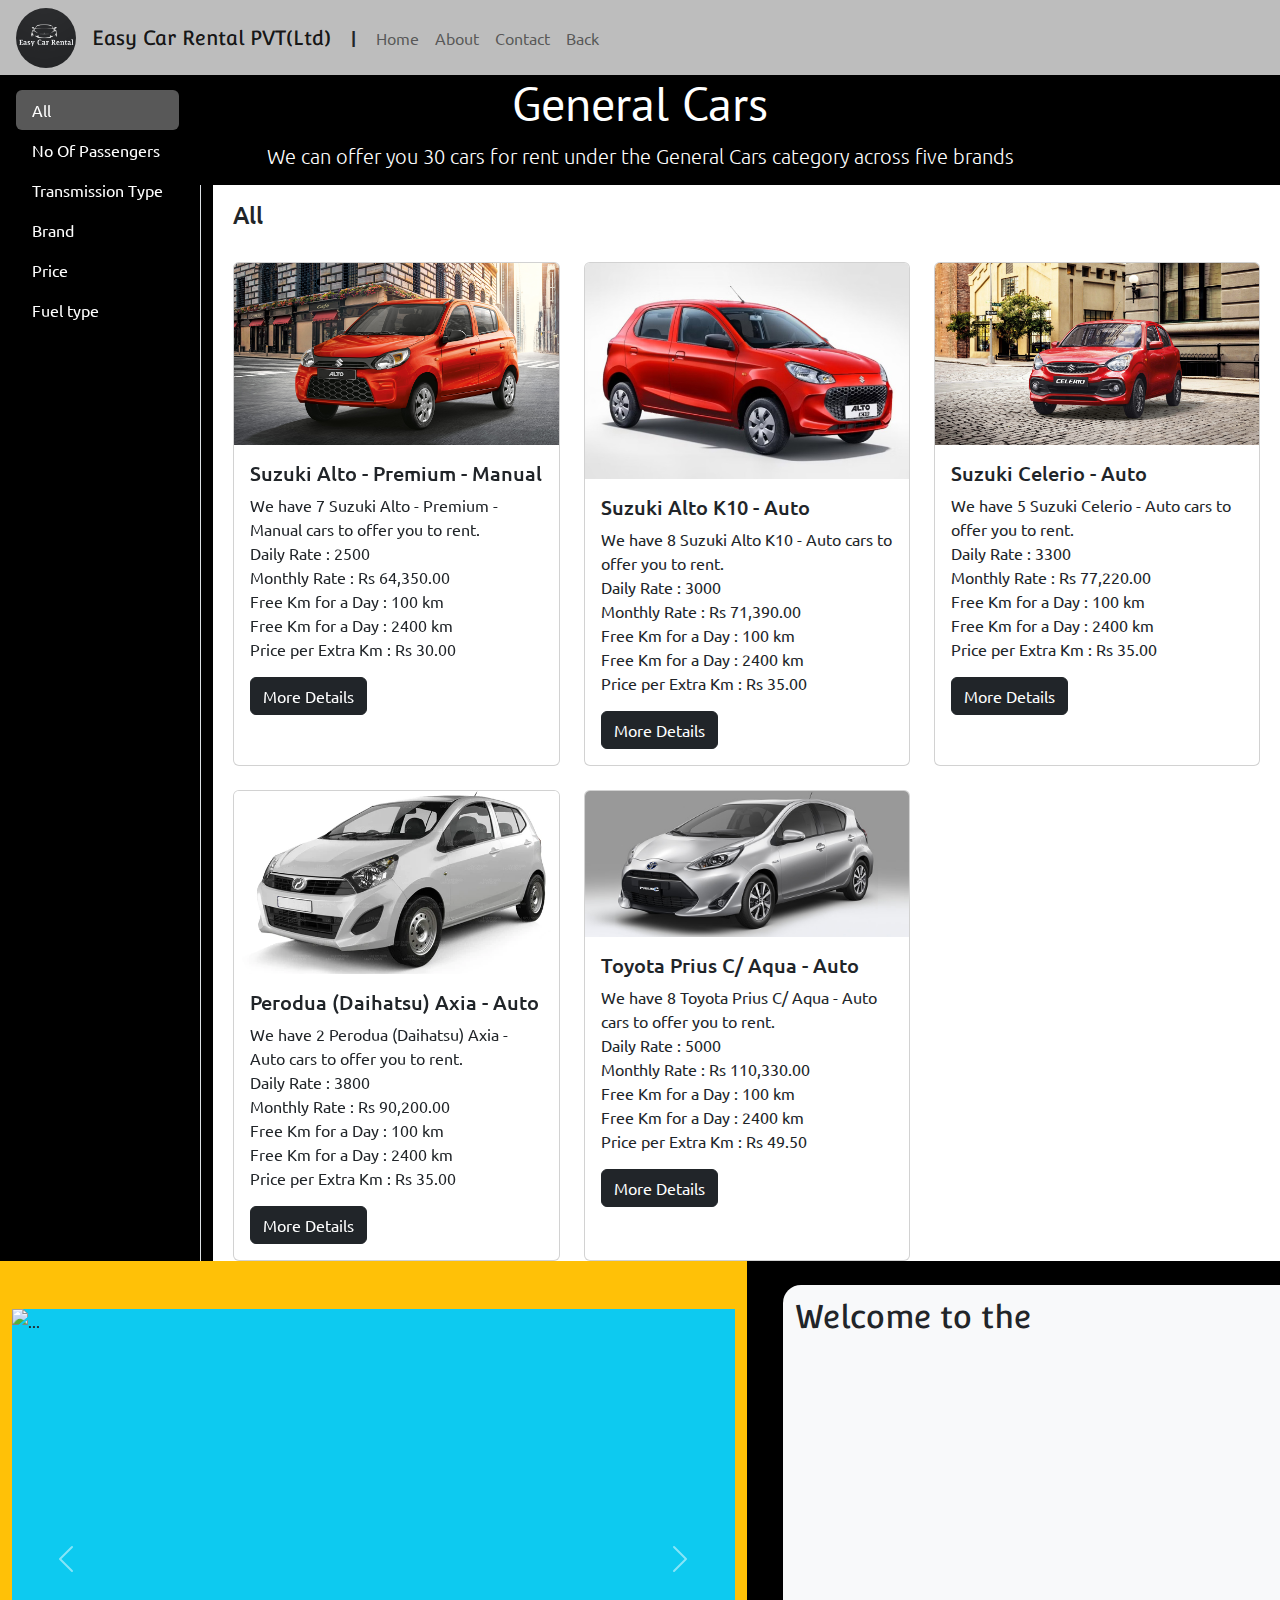
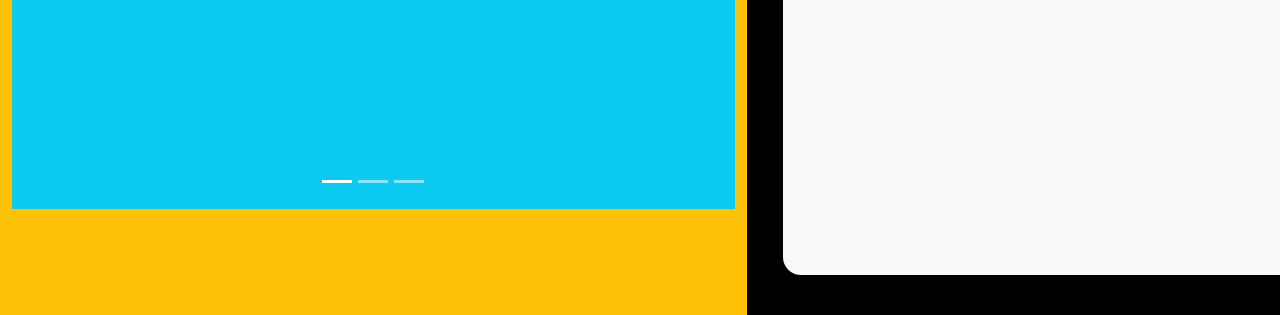
==== Car_Rental_System_With_SpringWebMVC/Spring_Front_End/generalCars.html @ 3f47c557 "add new main to generlCars.html file to set datas ablut cars in SpringFrontEnd" ====
<!DOCTYPE html>
<html lang="en">
<head>
    <meta charset="UTF-8">
    <title>Car Rental System</title>
    <meta content="width=device-width initial-scale=1" name="viewport">
    <link href="assests/css/bootstrap.min.css" rel="stylesheet">
    <link href="assests/style.css" rel="stylesheet">

    <!-----------------------------fonts-------------------------------------->
    <link href="https://fonts.googleapis.com" rel="preconnect">
    <link crossorigin href="https://fonts.gstatic.com" rel="preconnect">
    <link href="https://fonts.googleapis.com/css2?family=Ubuntu&display=swap" rel="stylesheet">

    <link href="https://fonts.googleapis.com" rel="preconnect">
    <link crossorigin href="https://fonts.gstatic.com" rel="preconnect">
    <link href="https://fonts.googleapis.com/css2?family=Convergence&display=swap" rel="stylesheet">

    <link rel="preconnect" href="https://fonts.googleapis.com">
    <link rel="preconnect" href="https://fonts.gstatic.com" crossorigin>
    <link href="https://fonts.googleapis.com/css2?family=PT+Sans&display=swap" rel="stylesheet">
    <!------------------------------------------------------------------->

    <style>
        .nav-pills .nav-link.active, .nav-pills .show>.nav-link {
            color: var(--bs-nav-pills-link-active-color);
            background-color: #585858;
        }
    </style>

</head>
<body>

<header>
    <nav class="navbar navbar-expand-lg navbar-light" style="height: 75px;background-color: #bdbdbd;z-index: 2">
        <!---------------------logo----------------------->
        <nav class="navbar bg-body-tertiary">
            <div class="container-fluid">
                <img src="assests/images/logo.png" alt="Logo" width="60" height="60" class="d-inline-block align-text-top ms-1" style="border-radius: 40px;">
                <label class="navbar-brand ms-3" style="font-family: 'Convergence', sans-serif;">Easy Car Rental PVT(Ltd)</label>
                <label class="fw-bold ms-1">|</label>
            </div>
        </nav>
        <button class="navbar-toggler" type="button" data-bs-toggle="collapse" data-bs-target="#navbarSupportedContent" aria-controls="navbarSupportedContent" aria-expanded="false" aria-label="Toggle navigation">
            <span class="navbar-toggler-icon"></span>
        </button>
        <!---------------------nav bar items----------------------->
        <div class="collapse navbar-collapse" id="navbarSupportedContent">
            <ul class="navbar-nav">
                <li class="nav-item active">
                    <a class="nav-link" aria-current="page" href="#">Home</a>
                </li>
                <li class="nav-item">
                    <a class="nav-link" aria-current="page" href="#">About</a>
                </li>
                <li class="nav-item">
                    <a class="nav-link" aria-current="page" href="#">Contact</a>
                </li>
                <li class="nav-item">
                    <a class="nav-link" aria-current="page" href="userDashboard.html">Back</a>
                </li>
            </ul>
        </div>
    </nav>
</header>

<main id="main"  class="container-fluid">
    <div class="row jumbotron jumbotron-fluid text-center align-items-center bg-black" style="height: 110px; color:white;">
        <div class="col-12">
            <h1 class="display-5" style="font-family: 'PT Sans', sans-serif;">General Cars</h1>
            <p class="lead">We can offer you 30 cars for rent under the General Cars category across five brands</p>
        </div>
    </div>
        <div class="row">
            <div class="col-2 bg-black">
                <nav id="navbar-example3" class="h-100 flex-column align-items-stretch pe-4 border-end">
                    <div class="row  position-fixed ms-1" style="top: 90px">
                        <nav class="nav nav-pills flex-column" id="categories">
                            <a class="nav-link" href="#all"id="navAll">All</a>
                            <a class="nav-link" href="#NoOfPassengers"id="navNoOfPassengers">No Of Passengers</a>
                            <nav class="nav nav-pills flex-column"id="rowNoOfPassengers">
                                <a class="nav-link ms-3 my-1" href="#four">Four Passengers</a>
                            </nav>
                            <a class="nav-link" href="#transmissionType"id="navTransmissionType">Transmission Type</a>
                            <nav class="nav nav-pills flex-column"id="rowTransmissionType">
                                <a class="nav-link ms-3 my-1" href="#manual">Manual</a>
                                <a class="nav-link ms-3 my-1" href="#auto">Auto</a>
                            </nav>
                            <a class="nav-link" href="#brand"id="navBrand">Brand</a>
                            <nav class="nav nav-pills flex-column"id="rowBrand">
                                <a class="nav-link ms-3 my-1" href="#suzuki">Suzuki</a>
                                <a class="nav-link ms-3 my-1" href="#perodua">Perodua</a>
                                <a class="nav-link ms-3 my-1" href="#toyota">Toyota</a>
                            </nav>
                            <a class="nav-link" href="#price"id="navPrice">Price</a>
                            <a class="nav-link" href="#fuel"id="navFuel">Fuel type</a>
                            <nav class="nav nav-pills flex-column"id="rowFuelType">
                                <a class="nav-link ms-3 my-1" href="#petrol">Petrol</a>
                                <a class="nav-link ms-3 my-1" href="#diesel">Diesel</a>
                            </nav>
                        </nav >
                    </div>

                </nav>
            </div>
            <div class="col-10">
                <div data-bs-spy="scroll" data-bs-target="#navbar-example3" data-bs-smooth-scroll="true" class="scrollspy-example-2 me-2 mt-3 ms-2" tabindex="0">
                    <div id="all">
                        <h4>All</h4>
                        <div class="row row-cols-1 row-cols-md-3 g-4 mt-2">
                            <div class="col">
                                <div class="card h-100">
                                    <img src="assests/images/General_Cars/Suzuki_Alto-Premium-Manual/front.jpg" class="card-img-top" alt="Suzuki Alto - Premium - Manual">
                                    <div class="card-body">
                                      <h5 class="card-title">Suzuki Alto - Premium - Manual</h5>
                                        <p class="card-text">We have 7 Suzuki Alto - Premium - Manual cars to offer you to rent.<br> Daily
                                            Rate : 2500 <br> Monthly
                                            Rate : Rs 64,350.00 <br> Free Km for
                                            a Day : 100 km <br> Free Km for
                                            a Day : 2400 km <br> Price per
                                            Extra Km : Rs 30.00</p>
                                        <a href="SuzukiAlto-Premium-Manual.html" class="btn btn-dark">More Details</a>
                                    </div>
                                </div>
                            </div>
                            <div class="col">
                                <div class="card h-100">
                                    <img src="assests/images/General_Cars/Suzuki_Alto_K10-Auto/front.jpg" class="card-img-top" alt="Suzuki Alto - Premium - Manual">
                                    <div class="card-body">
                                        <h5 class="card-title">Suzuki Alto K10 - Auto</h5>
                                        <p class="card-text">We have 8 Suzuki Alto K10 - Auto cars to offer you to rent.<br> Daily
                                            Rate : 3000 <br> Monthly
                                            Rate : Rs 71,390.00 <br> Free Km for
                                            a Day : 100 km <br> Free Km for
                                            a Day : 2400 km <br> Price per
                                            Extra Km : Rs 35.00</p>
                                        <a href="SuzukiAltoK10-Auto.html" class="btn btn-dark">More Details</a>
                                    </div>
                                </div>
                            </div>
                            <div class="col">
                                <div class="card h-100">
                                    <img src="assests/images/General_Cars/Suzuki_Celerio-Auto/front.jpg" class="card-img-top" alt="Suzuki Alto - Premium - Manual">
                                    <div class="card-body">
                                        <h5 class="card-title">Suzuki Celerio - Auto</h5>
                                        <p class="card-text">We have 5 Suzuki Celerio - Auto cars to offer you to rent.<br> Daily
                                            Rate : 3300 <br> Monthly
                                            Rate : Rs 77,220.00 <br> Free Km for
                                            a Day : 100 km <br> Free Km for
                                            a Day : 2400 km <br> Price per
                                            Extra Km : Rs 35.00</p>
                                        <a href="SuzukiCelerio-Auto.html" class="btn btn-dark">More Details</a>
                                    </div>
                                </div>
                            </div>
                            <div class="col">
                                <div class="card h-100">
                                    <img src="assests/images/General_Cars/Perodua_(Daihatsu)_Axia-Auto/front.jpg" class="card-img-top" alt="Suzuki Alto - Premium - Manual">
                                    <div class="card-body">
                                        <h5 class="card-title">Perodua (Daihatsu) Axia - Auto</h5>
                                        <p class="card-text">We have 2 Perodua (Daihatsu) Axia - Auto cars to offer you to rent.<br> Daily
                                            Rate : 3800 <br> Monthly
                                            Rate : Rs 90,200.00 <br> Free Km for
                                            a Day : 100 km <br> Free Km for
                                            a Day : 2400 km <br> Price per
                                            Extra Km : Rs 35.00</p>
                                        <a href="Perodua(Daihatsu)Axia-Auto.html" class="btn btn-dark">More Details</a>
                                    </div>
                                </div>
                            </div>
                            <div class="col">
                                <div class="card h-100">
                                    <img src="assests/images/General_Cars/Toyota_PriusC-Aqua-Auto/front.jpg" class="card-img-top" alt="Suzuki Alto - Premium - Manual">
                                    <div class="card-body">
                                        <h5 class="card-title">Toyota Prius C/ Aqua - Auto</h5>
                                        <p class="card-text">We have 8 Toyota Prius C/ Aqua - Auto cars to offer you to rent.<br> Daily
                                            Rate : 5000 <br> Monthly
                                            Rate : Rs 110,330.00 <br> Free Km for
                                            a Day : 100 km <br> Free Km for
                                            a Day : 2400 km <br> Price per
                                            Extra Km : Rs 49.50</p>
                                        <a href="ToyotaPriusC-Aqua-Auto.html" class="btn btn-dark">More Details</a>
                                    </div>
                                </div>
                            </div>
                        </div>
                    </div>
                    <div id="NoOfPassengers" class="mt-4">
                        <h4>No Of Passengers</h4>
                    </div>
                    <div id="four" class="mt-3">
                        <h5>Four Passengers</h5>
                        <div class="row row-cols-1 row-cols-md-3 g-4 mt-2">
                            <div class="col">
                                <div class="card h-100">
                                    <img src="assests/images/General_Cars/Suzuki_Alto-Premium-Manual/front.jpg" class="card-img-top" alt="Suzuki Alto - Premium - Manual">
                                    <div class="card-body">
                                        <h5 class="card-title">Suzuki Alto - Premium - Manual</h5>
                                        <p class="card-text">We have 7 Suzuki Alto - Premium - Manual cars to offer you to rent.<br>Four passengers can travel in this car<br> Daily
                                            Rate : 2500 <br> Monthly
                                            Rate : Rs 64,350.00 </p>
                                        <a href="#" class="btn btn-dark" id="">More Details</a>
                                    </div>
                                </div>
                            </div>
                            <div class="col">
                                <div class="card h-100">
                                    <img src="assests/images/General_Cars/Suzuki_Alto_K10-Auto/front.jpg" class="card-img-top" alt="Suzuki Alto - Premium - Manual">
                                    <div class="card-body">
                                        <h5 class="card-title">Suzuki Alto K10 - Auto</h5>
                                        <p class="card-text">We have 8 Suzuki Alto K10 - Auto cars to offer you to rent.<br>Four passengers can travel in this car<br> Daily
                                            Rate : 3000 <br> Monthly
                                            Rate : Rs 71,390.00 </p>
                                        <a href="SuzukiAltoK10-Auto.html" class="btn btn-dark">More Details</a>
                                    </div>
                                </div>
                            </div>
                            <div class="col">
                                <div class="card h-100">
                                    <img src="assests/images/General_Cars/Suzuki_Celerio-Auto/front.jpg" class="card-img-top" alt="Suzuki Alto - Premium - Manual">
                                    <div class="card-body">
                                        <h5 class="card-title">Suzuki Celerio - Auto</h5>
                                        <p class="card-text">We have 5 Suzuki Celerio - Auto cars to offer you to rent.<br>Four passengers can travel in this car<br> Daily
                                            Rate : 3300 <br> Monthly
                                            Rate : Rs 77,220.00 </p>
                                        <a href="SuzukiCelerio-Auto.html" class="btn btn-dark">More Details</a>
                                    </div>
                                </div>
                            </div>
                            <div class="col">
                                <div class="card h-100">
                                    <img src="assests/images/General_Cars/Perodua_(Daihatsu)_Axia-Auto/front.jpg" class="card-img-top" alt="Suzuki Alto - Premium - Manual">
                                    <div class="card-body">
                                        <h5 class="card-title">Perodua (Daihatsu) Axia - Auto</h5>
                                        <p class="card-text">We have 2 Perodua (Daihatsu) Axia - Auto cars to offer you to rent.<br>Four passengers can travel in this car<br> Daily
                                            Rate : 3800 <br> Monthly
                                            Rate : Rs 90,200.00 </p>
                                        <a href="Perodua(Daihatsu)Axia-Auto.html" class="btn btn-dark">More Details</a>
                                    </div>
                                </div>
                            </div>
                            <div class="col">
                                <div class="card h-100">
                                    <img src="assests/images/General_Cars/Toyota_PriusC-Aqua-Auto/front.jpg" class="card-img-top" alt="Suzuki Alto - Premium - Manual">
                                    <div class="card-body">
                                        <h5 class="card-title">Toyota Prius C/ Aqua - Auto</h5>
                                        <p class="card-text">We have 8 Toyota Prius C/ Aqua - Auto cars to offer you to rent.<br>Four passengers can travel in this car<br> Daily
                                            Rate : 5000 <br> Monthly
                                            Rate : Rs 110,330.00 </p>
                                        <a href="ToyotaPriusC-Aqua-Auto.html" class="btn btn-dark">More Details</a>
                                    </div>
                                </div>
                            </div>
                        </div>
                    </div>
                    <div id="transmissionType" class="mt-4">
                        <h4>Transmission Type</h4>
                    </div>
                    <div id="manual" class="mt-3">
                        <h5>Manual</h5>
                        <div class="row row-cols-1 row-cols-md-3 g-4 mt-2">
                            <div class="col">
                                <div class="card h-100">
                                    <img src="assests/images/General_Cars/Suzuki_Alto-Premium-Manual/front.jpg" class="card-img-top" alt="Suzuki Alto - Premium - Manual">
                                    <div class="card-body">
                                        <h5 class="card-title">Suzuki Alto - Premium - Manual</h5>
                                        <p class="card-text">We have 7 Suzuki Alto - Premium - Manual cars to offer you to rent.<br>Transmission Type : Manual <br> Daily
                                            Rate : 2500 <br> Monthly
                                            Rate : Rs 64,350.00 </p>
                                        <a href="SuzukiAlto-Premium-Manual.html" class="btn btn-dark">More Details</a>
                                    </div>
                                </div>
                            </div>
                        </div>
                    </div>
                    <div id="auto" class="mt-3">
                        <h5>Auto</h5>
                        <div class="row row-cols-1 row-cols-md-3 g-4 mt-2">
                            <div class="col">
                                <div class="card h-100">
                                    <img src="assests/images/General_Cars/Suzuki_Alto_K10-Auto/front.jpg" class="card-img-top" alt="Suzuki Alto - Premium - Manual">
                                    <div class="card-body">
                                        <h5 class="card-title">Suzuki Alto K10 - Auto</h5>
                                        <p class="card-text">We have 8 Suzuki Alto K10 - Auto cars to offer you to rent.<br>Transmission Type : Auto <br> Daily
                                            Rate : 3000 <br> Monthly
                                            Rate : Rs 71,390.00 </p>
                                        <a href="SuzukiAltoK10-Auto.html" class="btn btn-dark">More Details</a>
                                    </div>
                                </div>
                            </div>
                            <div class="col">
                                <div class="card h-100">
                                    <img src="assests/images/General_Cars/Suzuki_Celerio-Auto/front.jpg" class="card-img-top" alt="Suzuki Alto - Premium - Manual">
                                    <div class="card-body">
                                        <h5 class="card-title">Suzuki Celerio - Auto</h5>
                                        <p class="card-text">We have 5 Suzuki Celerio - Auto cars to offer you to rent.<br>Transmission Type : Auto <br> Daily
                                            Rate : 3300 <br> Monthly
                                            Rate : Rs 77,220.00 </p>
                                        <a href="SuzukiCelerio-Auto.html" class="btn btn-dark">More Details</a>
                                    </div>
                                </div>
                            </div>
                            <div class="col">
                                <div class="card h-100">
                                    <img src="assests/images/General_Cars/Perodua_(Daihatsu)_Axia-Auto/front.jpg" class="card-img-top" alt="Suzuki Alto - Premium - Manual">
                                    <div class="card-body">
                                        <h5 class="card-title">Perodua (Daihatsu) Axia - Auto</h5>
                                        <p class="card-text">We have 2 Perodua (Daihatsu) Axia - Auto cars to offer you to rent.<br>Transmission Type : Auto <br> Daily
                                            Rate : 3800 <br> Monthly
                                            Rate : Rs 90,200.00 </p>
                                        <a href="Perodua(Daihatsu)Axia-Auto.html" class="btn btn-dark">More Details</a>
                                    </div>
                                </div>
                            </div>
                            <div class="col">
                                <div class="card h-100">
                                    <img src="assests/images/General_Cars/Toyota_PriusC-Aqua-Auto/front.jpg" class="card-img-top" alt="Suzuki Alto - Premium - Manual">
                                    <div class="card-body">
                                        <h5 class="card-title">Toyota Prius C/ Aqua - Auto</h5>
                                        <p class="card-text">We have 8 Toyota Prius C/ Aqua - Auto cars to offer you to rent.<br>Transmission Type : Auto <br> Daily
                                            Rate : 5000 <br> Monthly
                                            Rate : Rs 110,330.00 </p>
                                        <a href="ToyotaPriusC-Aqua-Auto.html" class="btn btn-dark">More Details</a>
                                    </div>
                                </div>
                            </div>
                        </div>
                    </div>
                    <div id="brand" class="mt-4">
                        <h4>Brand</h4>
                    </div>
                    <div id="suzuki" class="mt-3">
                        <h5>Suzuki</h5>
                        <div class="row row-cols-1 row-cols-md-3 g-4 mt-2">
                            <div class="col">
                                <div class="card h-100">
                                    <img src="assests/images/General_Cars/Suzuki_Alto-Premium-Manual/front.jpg" class="card-img-top" alt="Suzuki Alto - Premium - Manual">
                                    <div class="card-body">
                                        <h5 class="card-title">Suzuki Alto - Premium - Manual</h5>
                                        <p class="card-text">We have 7 Suzuki Alto - Premium - Manual cars to offer you to rent.<br> Daily
                                            Rate : 2500 <br> Monthly
                                            Rate : Rs 64,350.00 </p>
                                        <a href="SuzukiAlto-Premium-Manual.html" class="btn btn-dark">More Details</a>
                                    </div>
                                </div>
                            </div>
                            <div class="col">
                                <div class="card h-100">
                                    <img src="assests/images/General_Cars/Suzuki_Alto_K10-Auto/front.jpg" class="card-img-top" alt="Suzuki Alto - Premium - Manual">
                                    <div class="card-body">
                                        <h5 class="card-title">Suzuki Alto K10 - Auto</h5>
                                        <p class="card-text">We have 8 Suzuki Alto K10 - Auto cars to offer you to rent.<br> Daily
                                            Rate : 3000 <br> Monthly
                                            Rate : Rs 71,390.00 </p>
                                        <a href="SuzukiAltoK10-Auto.html" class="btn btn-dark">More Details</a>
                                    </div>
                                </div>
                            </div>
                            <div class="col">
                                <div class="card h-100">
                                    <img src="assests/images/General_Cars/Suzuki_Celerio-Auto/front.jpg" class="card-img-top" alt="Suzuki Alto - Premium - Manual">
                                    <div class="card-body">
                                        <h5 class="card-title">Suzuki Celerio - Auto</h5>
                                        <p class="card-text">We have 5 Suzuki Celerio - Auto cars to offer you to rent.<br> Daily
                                            Rate : 3300 <br> Monthly
                                            Rate : Rs 77,220.00 </p>
                                        <a href="SuzukiCelerio-Auto.html" class="btn btn-dark">More Details</a>
                                    </div>
                                </div>
                            </div>
                        </div>
                    </div>
                    <div id="perodua" class="mt-3">
                        <h5>Perodua</h5>
                        <div class="row row-cols-1 row-cols-md-3 g-4 mt-2">
                            <div class="col">
                                <div class="card h-100">
                                    <img src="assests/images/General_Cars/Perodua_(Daihatsu)_Axia-Auto/front.jpg" class="card-img-top" alt="Suzuki Alto - Premium - Manual">
                                    <div class="card-body">
                                        <h5 class="card-title">Perodua (Daihatsu) Axia - Auto</h5>
                                        <p class="card-text">We have 2 Perodua (Daihatsu) Axia - Auto cars to offer you to rent.<br> Daily
                                            Rate : 3800 <br> Monthly
                                            Rate : Rs 90,200.00 </p>
                                        <a href="Perodua(Daihatsu)Axia-Auto.html" class="btn btn-dark">More Details</a>
                                    </div>
                                </div>
                            </div>
                        </div>
                    </div>
                    <div id="toyota" class="mt-3">
                        <h5>Toyota</h5>
                        <div class="row row-cols-1 row-cols-md-3 g-4 mt-2">
                            <div class="col">
                                <div class="card h-100">
                                    <img src="assests/images/General_Cars/Toyota_PriusC-Aqua-Auto/front.jpg" class="card-img-top" alt="Suzuki Alto - Premium - Manual">
                                    <div class="card-body">
                                        <h5 class="card-title">Toyota Prius C/ Aqua - Auto</h5>
                                        <p class="card-text">We have 8 Toyota Prius C/ Aqua - Auto cars to offer you to rent.<br> Daily
                                            Rate : 5000 <br> Monthly
                                            Rate : Rs 110,330.00 </p>
                                        <a href="ToyotaPriusC-Aqua-Auto.html" class="btn btn-dark">More Details</a>
                                    </div>
                                </div>
                            </div>
                        </div>
                    </div>
                    <div id="price" class="mt-4">
                        <h4>Price</h4>
                        <div class="row row-cols-1 row-cols-md-3 g-4 mt-2">
                            <div class="col">
                                <div class="card h-100">
                                    <img src="assests/images/General_Cars/Suzuki_Alto-Premium-Manual/front.jpg" class="card-img-top" alt="Suzuki Alto - Premium - Manual">
                                    <div class="card-body">
                                        <h5 class="card-title">Suzuki Alto - Premium - Manual</h5>
                                        <p class="card-text">We have 7 Suzuki Alto - Premium - Manual cars to offer you to rent.<br> Daily
                                            Rate : 2500 <br> Monthly
                                            Rate : Rs 64,350.00 <br> Price per
                                            Extra Km : Rs 30.00</p>
                                        <a href="SuzukiAlto-Premium-Manual.html" class="btn btn-dark">More Details</a>
                                    </div>
                                </div>
                            </div>
                            <div class="col">
                                <div class="card h-100">
                                    <img src="assests/images/General_Cars/Suzuki_Alto_K10-Auto/front.jpg" class="card-img-top" alt="Suzuki Alto - Premium - Manual">
                                    <div class="card-body">
                                        <h5 class="card-title">Suzuki Alto K10 - Auto</h5>
                                        <p class="card-text">We have 8 Suzuki Alto K10 - Auto cars to offer you to rent.<br> Daily
                                            Rate : 3000 <br> Monthly
                                            Rate : Rs 71,390.00 <br> Price per
                                            Extra Km : Rs 35.00</p>
                                        <a href="SuzukiAltoK10-Auto.html" class="btn btn-dark">More Details</a>
                                    </div>
                                </div>
                            </div>
                            <div class="col">
                                <div class="card h-100">
                                    <img src="assests/images/General_Cars/Suzuki_Celerio-Auto/front.jpg" class="card-img-top" alt="Suzuki Alto - Premium - Manual">
                                    <div class="card-body">
                                        <h5 class="card-title">Suzuki Celerio - Auto</h5>
                                        <p class="card-text">We have 5 Suzuki Celerio - Auto cars to offer you to rent.<br> Daily
                                            Rate : 3300 <br> Monthly
                                            Rate : Rs 77,220.00 <br> Price per
                                            Extra Km : Rs 35.00</p>
                                        <a href="SuzukiCelerio-Auto.html" class="btn btn-dark">More Details</a>
                                    </div>
                                </div>
                            </div>
                            <div class="col">
                                <div class="card h-100">
                                    <img src="assests/images/General_Cars/Perodua_(Daihatsu)_Axia-Auto/front.jpg" class="card-img-top" alt="Suzuki Alto - Premium - Manual">
                                    <div class="card-body">
                                        <h5 class="card-title">Perodua (Daihatsu) Axia - Auto</h5>
                                        <p class="card-text">We have 2 Perodua (Daihatsu) Axia - Auto cars to offer you to rent.<br> Daily
                                            Rate : 3800 <br> Monthly
                                            Rate : Rs 90,200.00 <br> Price per
                                            Extra Km : Rs 35.00</p>
                                        <a href="Perodua(Daihatsu)Axia-Auto.html" class="btn btn-dark">More Details</a>
                                    </div>
                                </div>
                            </div>
                            <div class="col">
                                <div class="card h-100">
                                    <img src="assests/images/General_Cars/Toyota_PriusC-Aqua-Auto/front.jpg" class="card-img-top" alt="Suzuki Alto - Premium - Manual">
                                    <div class="card-body">
                                        <h5 class="card-title">Toyota Prius C/ Aqua - Auto</h5>
                                        <p class="card-text">We have 8 Toyota Prius C/ Aqua - Auto cars to offer you to rent.<br> Daily
                                            Rate : 5000 <br> Monthly
                                            Rate : Rs 110,330.00 <br> Price per
                                            Extra Km : Rs 49.50</p>
                                        <a href="ToyotaPriusC-Aqua-Auto.html" class="btn btn-dark">More Details</a>
                                    </div>
                                </div>
                            </div>
                        </div>
                    </div>
                    <div id="fuel"class="mt-4">
                        <h4>Fuel Type</h4>
                    </div>
                    <div id="petrol"class="mt-3">
                        <h5>Petrol</h5>
                        <div class="row row-cols-1 row-cols-md-3 g-4 mt-2">
                            <div class="col">
                                <div class="card h-100">
                                    <img src="assests/images/General_Cars/Suzuki_Alto-Premium-Manual/front.jpg" class="card-img-top" alt="Suzuki Alto - Premium - Manual">
                                    <div class="card-body">
                                        <h5 class="card-title">Suzuki Alto - Premium - Manual</h5>
                                        <p class="card-text">We have 7 Suzuki Alto - Premium - Manual cars to offer you to rent.<br>Fuel Type : Petrol <br> Daily
                                            Rate : 2500 <br> Monthly
                                            Rate : Rs 64,350.00 </p>
                                        <a href="SuzukiAlto-Premium-Manual.html" class="btn btn-dark">More Details</a>
                                    </div>
                                </div>
                            </div>
                            <div class="col">
                                <div class="card h-100">
                                    <img src="assests/images/General_Cars/Suzuki_Alto_K10-Auto/front.jpg" class="card-img-top" alt="Suzuki Alto - Premium - Manual">
                                    <div class="card-body">
                                        <h5 class="card-title">Suzuki Alto K10 - Auto</h5>
                                        <p class="card-text">We have 8 Suzuki Alto K10 - Auto cars to offer you to rent.<br>Fuel Type : Petrol<br> Daily
                                            Rate : 3000 <br> Monthly
                                            Rate : Rs 71,390.00 </p>
                                        <a href="SuzukiAltoK10-Auto.html" class="btn btn-dark">More Details</a>
                                    </div>
                                </div>
                            </div>
                            <div class="col">
                                <div class="card h-100">
                                    <img src="assests/images/General_Cars/Suzuki_Celerio-Auto/front.jpg" class="card-img-top" alt="Suzuki Alto - Premium - Manual">
                                    <div class="card-body">
                                        <h5 class="card-title">Suzuki Celerio - Auto</h5>
                                        <p class="card-text">We have 5 Suzuki Celerio - Auto cars to offer you to rent.<br>Fuel Type : Petrol<br> Daily
                                            Rate : 3300 <br> Monthly
                                            Rate : Rs 77,220.00 </p>
                                        <a href="SuzukiCelerio-Auto.html" class="btn btn-dark">More Details</a>
                                    </div>
                                </div>
                            </div>
                            <div class="col">
                                <div class="card h-100">
                                    <img src="assests/images/General_Cars/Perodua_(Daihatsu)_Axia-Auto/front.jpg" class="card-img-top" alt="Suzuki Alto - Premium - Manual">
                                    <div class="card-body">
                                        <h5 class="card-title">Perodua (Daihatsu) Axia - Auto</h5>
                                        <p class="card-text">We have 2 Perodua (Daihatsu) Axia - Auto cars to offer you to rent.<br>Fuel Type : Petrol<br> Daily
                                            Rate : 3800 <br> Monthly
                                            Rate : Rs 90,200.00 </p>
                                        <a href="Perodua(Daihatsu)Axia-Auto.html" class="btn btn-dark">More Details</a>
                                    </div>
                                </div>
                            </div>
                            <div class="col">
                                <div class="card h-100">
                                    <img src="assests/images/General_Cars/Toyota_PriusC-Aqua-Auto/front.jpg" class="card-img-top" alt="Suzuki Alto - Premium - Manual">
                                    <div class="card-body">
                                        <h5 class="card-title">Toyota Prius C/ Aqua - Auto</h5>
                                        <p class="card-text">We have 8 Toyota Prius C/ Aqua - Auto cars to offer you to rent.<br>Fuel Type : Petrol<br> Daily
                                            Rate : 5000 <br> Monthly
                                            Rate : Rs 110,330.00 </p>
                                        <a href="ToyotaPriusC-Aqua-Auto.html" class="btn btn-dark">More Details</a>
                                    </div>
                                </div>
                            </div>
                        </div>
                    </div>
                    <div id="diesel" class="mt-3">
                        <h5>Diesel</h5>
                    </div>
                </div>
            </div>
        </div>
</main>

<main id="cars" class="container-fluid">
    <div class="row" style="height: 654px;">
        <div class="col-7 bg-warning">
            <div class="col bg-info mt-5">
                <div id="carouselExampleCaptions" class="carousel slide" style="height: 500px">
                    <div class="carousel-indicators">
                        <button type="button" data-bs-target="#carouselExampleCaptions" data-bs-slide-to="0" class="active" aria-current="true" aria-label="Slide 1"></button>
                        <button type="button" data-bs-target="#carouselExampleCaptions" data-bs-slide-to="1" aria-label="Slide 2"></button>
                        <button type="button" data-bs-target="#carouselExampleCaptions" data-bs-slide-to="2" aria-label="Slide 3"></button>
                    </div>
                    <div class="carousel-inner">
                        <div class="carousel-item active">
                            <img src="..." class="d-block w-100" alt="...">
                            <div class="carousel-caption d-none d-md-block">
                                <h5>First slide label</h5>
                                <p>Some representative placeholder content for the first slide.</p>
                            </div>
                        </div>
                        <div class="carousel-item">
                            <img src="..." class="d-block w-100" alt="...">
                            <div class="carousel-caption d-none d-md-block">
                                <h5>Second slide label</h5>
                                <p>Some representative placeholder content for the second slide.</p>
                            </div>
                        </div>
                        <div class="carousel-item">
                            <img src="..." class="d-block w-100" alt="...">
                            <div class="carousel-caption d-none d-md-block">
                                <h5>Third slide label</h5>
                                <p>Some representative placeholder content for the third slide.</p>
                            </div>
                        </div>
                    </div>
                    <button class="carousel-control-prev" type="button" data-bs-target="#carouselExampleCaptions" data-bs-slide="prev">
                        <span class="carousel-control-prev-icon" aria-hidden="true"></span>
                        <span class="visually-hidden">Previous</span>
                    </button>
                    <button class="carousel-control-next" type="button" data-bs-target="#carouselExampleCaptions" data-bs-slide="next">
                        <span class="carousel-control-next-icon" aria-hidden="true"></span>
                        <span class="visually-hidden">Next</span>
                    </button>
                </div>
            </div>

        </div>
        <div class="col-5 bg-black">
            <div class="row bg-light ms-4 mt-4" style="height: 590px;width: 560px; border-radius: 18px">
                <div class="col-12 mt-2 " style="height:70px;">
                    <label class="col-12 fs-2"
                           style="height: max-content;font-family: 'Convergence', sans-serif;">Welcome to the</label>
                </div>
            </div>
        </div>
    </div>

</main>

<script src="assests/js/bootstrap.min.js"></script>
<script src="assests/JQuery/jquery-3.6.1.min.js"></script>
<script src="controllers/generalCars.js"></script>
</body>
</html>
---- Car_Rental_System_With_SpringWebMVC/Spring_Front_End/assests/style.css ----
/*body {*/
/*    height: 100vh;*/
/*    width: 100vw;*/
/*}*/

*{
    font-family: 'Ubuntu', sans-serif;
}

::-webkit-scrollbar{
    width: 8px;
    background: rgba(63, 56, 56, 0.56);
}

::-webkit-scrollbar-thumb{
    background: black;
}

/*----------------user home page--------------------------*/

.myf{
    --bs-offcanvas-width: 650px;
    background-color:  white;
}

#row{
    display: flex;
    justify-content: center;
    align-items: center;
    min-height: 200px;
    font-family: 'PT Root UI', sans-serif;
}


#row .box {
    position: relative;
    width: 320px;
    margin: 20px 30px;
    display: flex;
    justify-content: center;
    align-items: center;
}
#row .box a img {
    width: 435px;
    height: 320px;
    z-index: 3;
    scale: 0.8;
    transition: 0.5s;
}

#row .box:hover img{
    scale: 0.55;
    opacity: 0.9;
    transform: translateY(-70px);
}
#row .box .content{
    position: absolute;
    bottom: 0;
    display: flex;
    justify-content: center;
    align-items: center;
    flex-direction: column;
    transition: 0.5s;
    transform: scale(0);
    z-index: 3;
}
#row .box:hover .content{
    transform: scale(1);
    bottom: 20px;
}
#row .box h2{
    position: relative;
    color: #ffffff;
    font-weight: 500;
    line-height: 1em;
    font-size: 1.1em;
    letter-spacing: 0.1em;
    text-transform: uppercase;
    text-align: center;
}
#row .box h2 span{
    font-weight: 300;
    font-size: 0.75em;
}

/*------------------------------------------*/


#categories a{
    color: white;
}
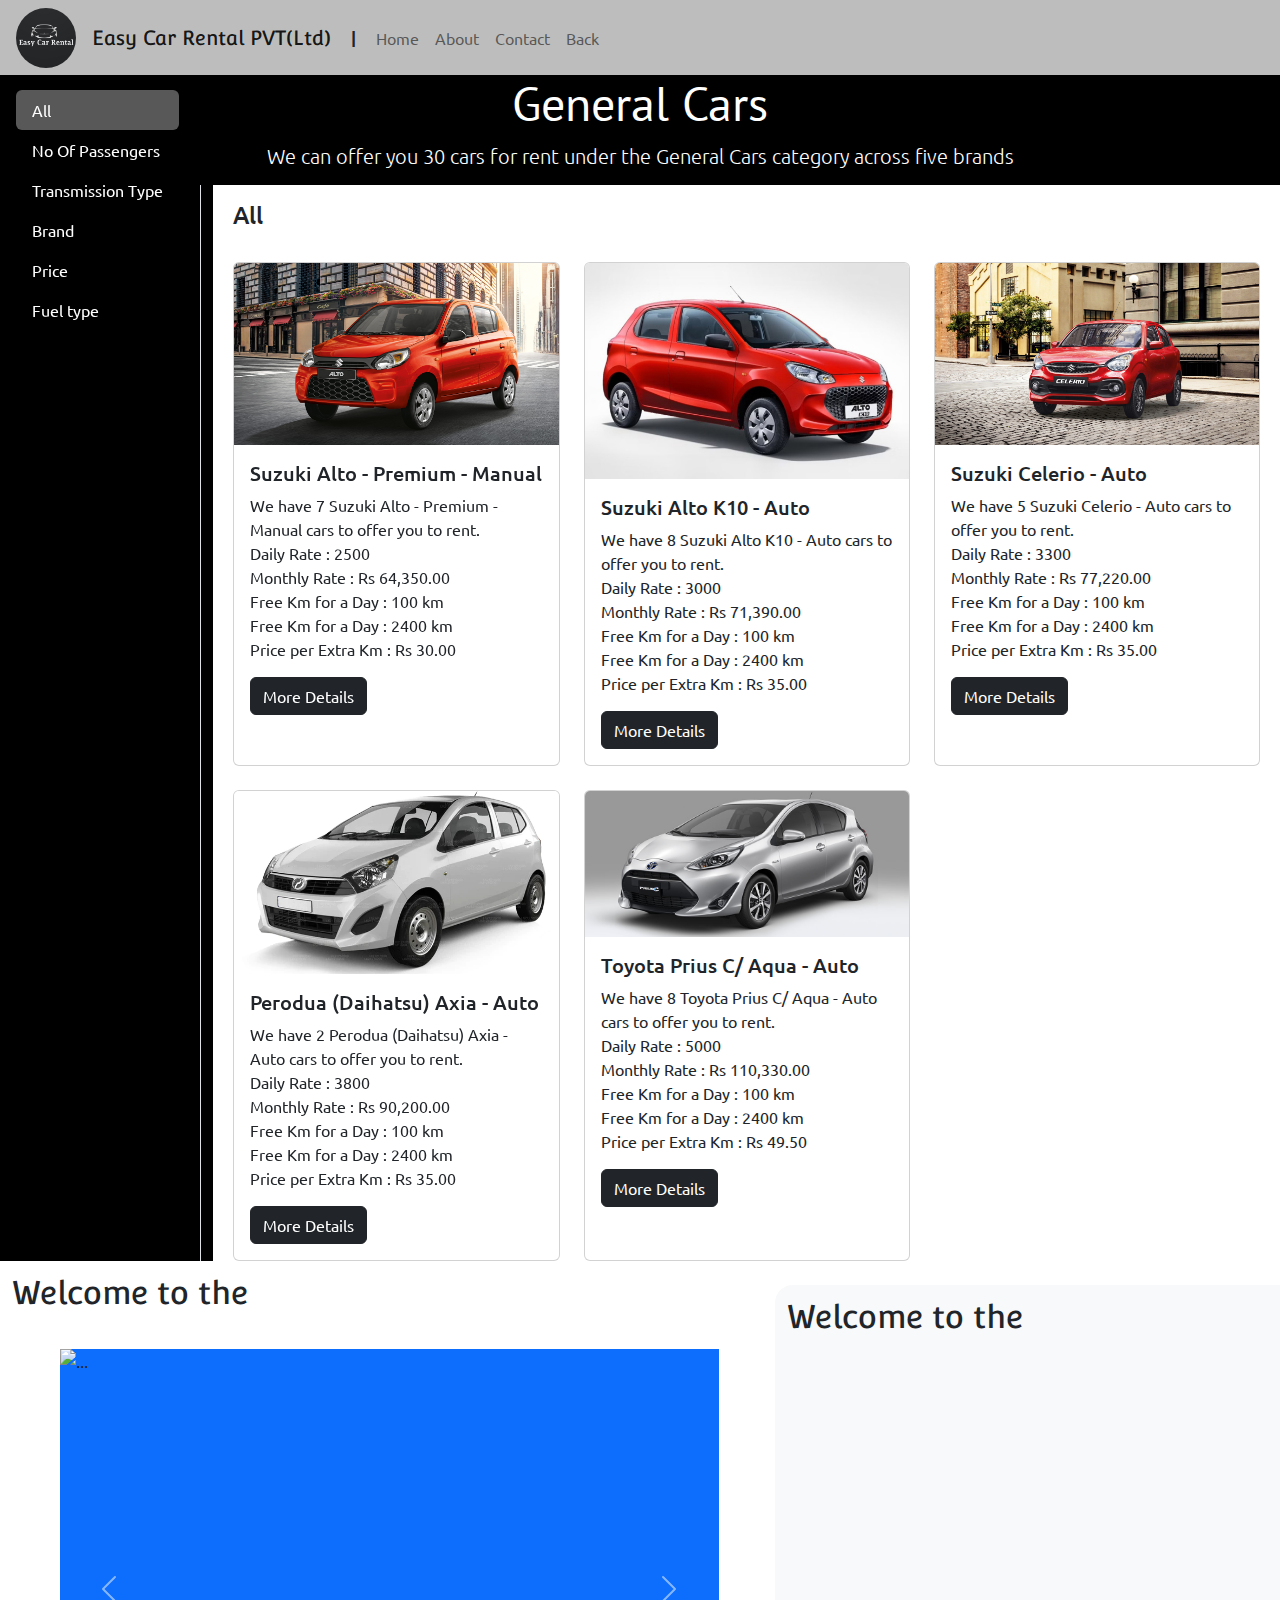
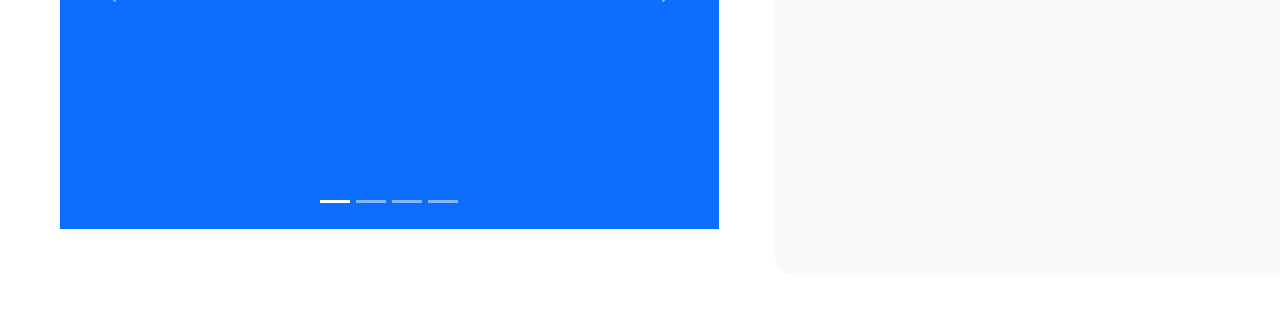
==== commit 09f6acde: "add elements and align them in cars main in generlCars.html file in SpringFrontEnd" ====
--- a/Car_Rental_System_With_SpringWebMVC/Spring_Front_End/generalCars.html
+++ b/Car_Rental_System_With_SpringWebMVC/Spring_Front_End/generalCars.html
@@ -552,51 +552,62 @@
 
 <main id="cars" class="container-fluid">
     <div class="row" style="height: 654px;">
-        <div class="col-7 bg-warning">
-            <div class="col bg-info mt-5">
-                <div id="carouselExampleCaptions" class="carousel slide" style="height: 500px">
-                    <div class="carousel-indicators">
-                        <button type="button" data-bs-target="#carouselExampleCaptions" data-bs-slide-to="0" class="active" aria-current="true" aria-label="Slide 1"></button>
-                        <button type="button" data-bs-target="#carouselExampleCaptions" data-bs-slide-to="1" aria-label="Slide 2"></button>
-                        <button type="button" data-bs-target="#carouselExampleCaptions" data-bs-slide-to="2" aria-label="Slide 3"></button>
-                    </div>
-                    <div class="carousel-inner">
-                        <div class="carousel-item active">
-                            <img src="..." class="d-block w-100" alt="...">
-                            <div class="carousel-caption d-none d-md-block">
-                                <h5>First slide label</h5>
-                                <p>Some representative placeholder content for the first slide.</p>
-                            </div>
-                        </div>
-                        <div class="carousel-item">
-                            <img src="..." class="d-block w-100" alt="...">
-                            <div class="carousel-caption d-none d-md-block">
-                                <h5>Second slide label</h5>
-                                <p>Some representative placeholder content for the second slide.</p>
-                            </div>
-                        </div>
-                        <div class="carousel-item">
-                            <img src="..." class="d-block w-100" alt="...">
-                            <div class="carousel-caption d-none d-md-block">
-                                <h5>Third slide label</h5>
-                                <p>Some representative placeholder content for the third slide.</p>
-                            </div>
-                        </div>
-                    </div>
-                    <button class="carousel-control-prev" type="button" data-bs-target="#carouselExampleCaptions" data-bs-slide="prev">
-                        <span class="carousel-control-prev-icon" aria-hidden="true"></span>
-                        <span class="visually-hidden">Previous</span>
-                    </button>
-                    <button class="carousel-control-next" type="button" data-bs-target="#carouselExampleCaptions" data-bs-slide="next">
-                        <span class="carousel-control-next-icon" aria-hidden="true"></span>
-                        <span class="visually-hidden">Next</span>
-                    </button>
+        <div class="col-7">
+            <div class="col-12 mt-2 " style="height:80px;">
+                <label class="col-12 fs-2"
+                       style="height: max-content;font-family: 'Convergence', sans-serif;">Welcome to the</label>
+            </div>
+            <div class="col ms-5 me-3 bg-primary ">
+                    <div id="carouselExampleCaptions" class="carousel slide" style="height: 480px">
+                        <div class="carousel-indicators">
+                            <button type="button" data-bs-target="#carouselExampleCaptions" data-bs-slide-to="0" class="active" aria-current="true" aria-label="Slide 1"></button>
+                            <button type="button" data-bs-target="#carouselExampleCaptions" data-bs-slide-to="1" aria-label="Slide 2"></button>
+                            <button type="button" data-bs-target="#carouselExampleCaptions" data-bs-slide-to="2" aria-label="Slide 3"></button>
+                            <button type="button" data-bs-target="#carouselExampleCaptions" data-bs-slide-to="3" aria-label="Slide 3"></button>
+                        </div>
+                        <div class="carousel-inner">
+                            <div class="carousel-item active">
+                                <img src="..." class="d-block w-100" alt="...">
+                                <div class="carousel-caption d-none d-md-block">
+                                    <h5>First slide label</h5>
+                                    <p>Some representative placeholder content for the first slide.</p>
+                                </div>
+                            </div>
+                            <div class="carousel-item">
+                                <img src="..." class="d-block w-100" alt="...">
+                                <div class="carousel-caption d-none d-md-block">
+                                    <h5>Second slide label</h5>
+                                    <p>Some representative placeholder content for the second slide.</p>
+                                </div>
+                            </div>
+                            <div class="carousel-item">
+                                <img src="..." class="d-block w-100" alt="...">
+                                <div class="carousel-caption d-none d-md-block">
+                                    <h5>Third slide label</h5>
+                                    <p>Some representative placeholder content for the third slide.</p>
+                                </div>
+                            </div>
+                            <div class="carousel-item">
+                                <img src="..." class="d-block w-100" alt="...">
+                                <div class="carousel-caption d-none d-md-block">
+                                    <h5>Third slide label</h5>
+                                    <p>Some representative placeholder content for the third slide.</p>
+                                </div>
+                            </div>
+                        </div>
+                        <button class="carousel-control-prev" type="button" data-bs-target="#carouselExampleCaptions" data-bs-slide="prev">
+                            <span class="carousel-control-prev-icon" aria-hidden="true"></span>
+                            <span class="visually-hidden">Previous</span>
+                        </button>
+                        <button class="carousel-control-next" type="button" data-bs-target="#carouselExampleCaptions" data-bs-slide="next">
+                            <span class="carousel-control-next-icon" aria-hidden="true"></span>
+                            <span class="visually-hidden">Next</span>
+                        </button>
+                    </div>
                 </div>
-            </div>
-
         </div>
-        <div class="col-5 bg-black">
-            <div class="row bg-light ms-4 mt-4" style="height: 590px;width: 560px; border-radius: 18px">
+        <div class="col-5">
+            <div class="row bg-light ms-3 mt-4" style="height: 590px;width: 560px; border-radius: 18px">
                 <div class="col-12 mt-2 " style="height:70px;">
                     <label class="col-12 fs-2"
                            style="height: max-content;font-family: 'Convergence', sans-serif;">Welcome to the</label>
@@ -604,7 +615,6 @@
             </div>
         </div>
     </div>
-
 </main>
 
 <script src="assests/js/bootstrap.min.js"></script>
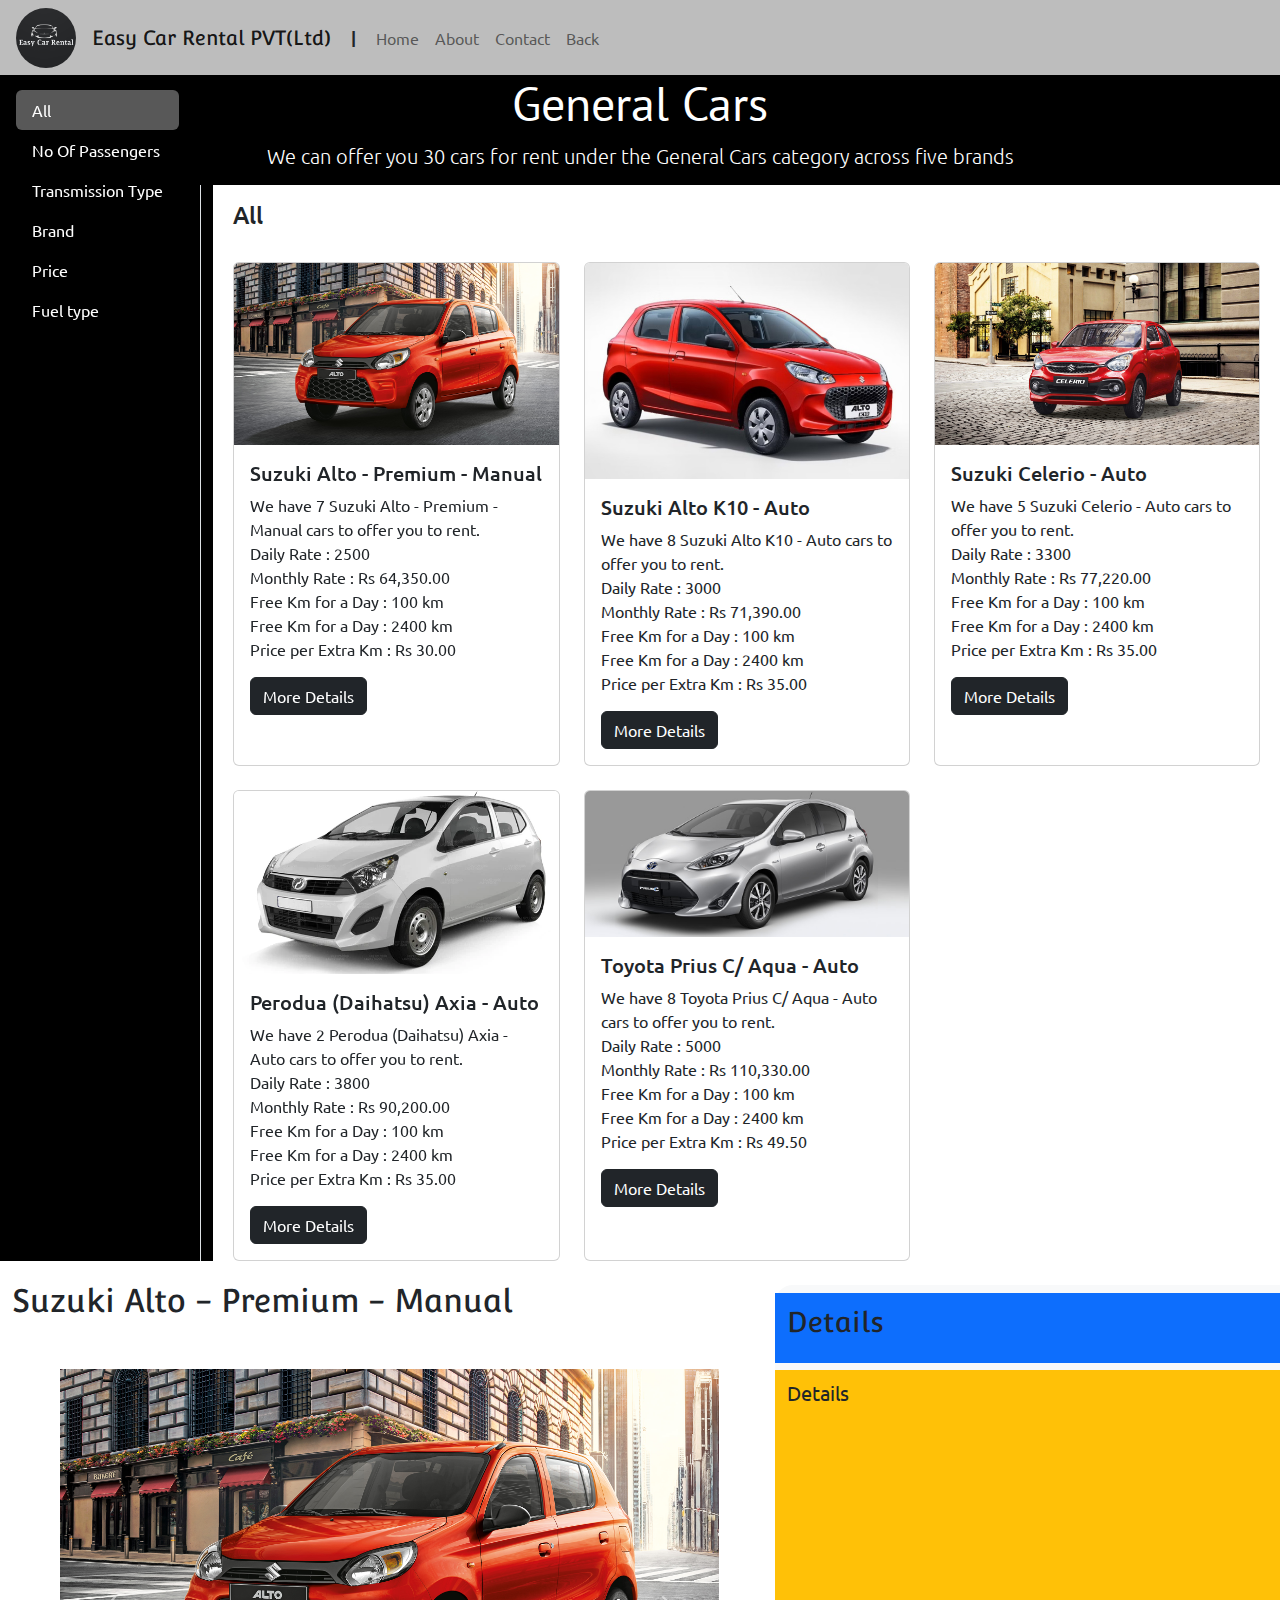
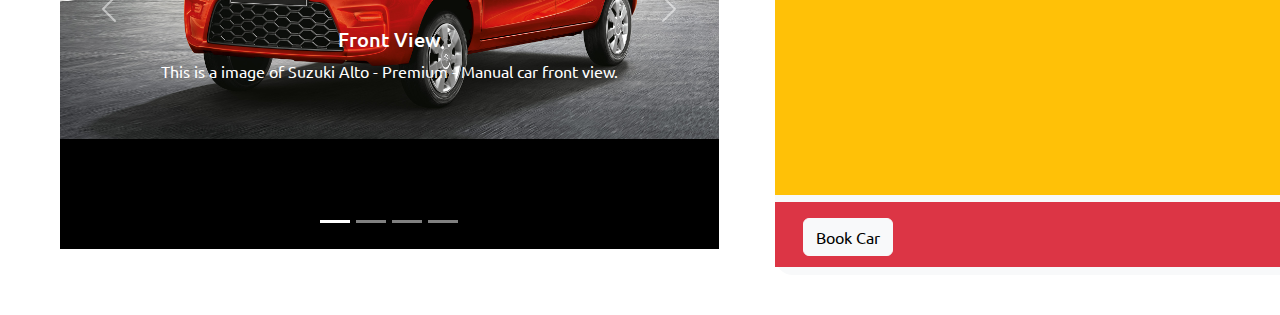
==== commit 31ffa21d: "create Car booking model in generalCar class in SpringFrontEnd" ====
--- a/Car_Rental_System_With_SpringWebMVC/Spring_Front_End/generalCars.html
+++ b/Car_Rental_System_With_SpringWebMVC/Spring_Front_End/generalCars.html
@@ -553,11 +553,11 @@
 <main id="cars" class="container-fluid">
     <div class="row" style="height: 654px;">
         <div class="col-7">
-            <div class="col-12 mt-2 " style="height:80px;">
-                <label class="col-12 fs-2"
-                       style="height: max-content;font-family: 'Convergence', sans-serif;">Welcome to the</label>
+            <div class="col-12 mt-2 " style="height:100px;">
+                <label class="col-12 fs-2 mt-2"
+                       style="height: max-content;font-family: 'Convergence', sans-serif;">Suzuki Alto - Premium - Manual</label>
             </div>
-            <div class="col ms-5 me-3 bg-primary ">
+            <div class="col ms-5 me-3 bg-black ">
                     <div id="carouselExampleCaptions" class="carousel slide" style="height: 480px">
                         <div class="carousel-indicators">
                             <button type="button" data-bs-target="#carouselExampleCaptions" data-bs-slide-to="0" class="active" aria-current="true" aria-label="Slide 1"></button>
@@ -567,31 +567,31 @@
                         </div>
                         <div class="carousel-inner">
                             <div class="carousel-item active">
-                                <img src="..." class="d-block w-100" alt="...">
+                                <img src="assests/images/General_Cars/Suzuki_Alto-Premium-Manual/front.jpg" class="d-block w-100" alt="...">
                                 <div class="carousel-caption d-none d-md-block">
-                                    <h5>First slide label</h5>
-                                    <p>Some representative placeholder content for the first slide.</p>
+                                    <h5>Front View</h5>
+                                    <p>This is a image of Suzuki Alto - Premium - Manual car front view.</p>
                                 </div>
                             </div>
                             <div class="carousel-item">
-                                <img src="..." class="d-block w-100" alt="...">
+                                <img src="assests/images/General_Cars/Suzuki_Alto-Premium-Manual/side.jpg" class="d-block w-100" alt="...">
                                 <div class="carousel-caption d-none d-md-block">
-                                    <h5>Second slide label</h5>
-                                    <p>Some representative placeholder content for the second slide.</p>
+                                    <h5>Side View</h5>
+                                    <p>This is a image of Suzuki Alto - Premium - Manual car side view.</p>
                                 </div>
                             </div>
                             <div class="carousel-item">
-                                <img src="..." class="d-block w-100" alt="...">
+                                <img src="assests/images/General_Cars/Suzuki_Alto-Premium-Manual/back.jpg" class="d-block w-100" alt="...">
                                 <div class="carousel-caption d-none d-md-block">
-                                    <h5>Third slide label</h5>
-                                    <p>Some representative placeholder content for the third slide.</p>
+                                    <h5>Back View</h5>
+                                    <p>This is a image of Suzuki Alto - Premium - Manual car back view.</p>
                                 </div>
                             </div>
                             <div class="carousel-item">
-                                <img src="..." class="d-block w-100" alt="...">
+                                <img src="assests/images/General_Cars/Suzuki_Alto-Premium-Manual/interior.jpg" class="d-block w-100" alt="...">
                                 <div class="carousel-caption d-none d-md-block">
-                                    <h5>Third slide label</h5>
-                                    <p>Some representative placeholder content for the third slide.</p>
+                                    <h5>Interior View</h5>
+                                    <p>This is a image of Suzuki Alto - Premium - Manual car interior view </p>
                                 </div>
                             </div>
                         </div>
@@ -607,10 +607,110 @@
                 </div>
         </div>
         <div class="col-5">
-            <div class="row bg-light ms-3 mt-4" style="height: 590px;width: 560px; border-radius: 18px">
-                <div class="col-12 mt-2 " style="height:70px;">
-                    <label class="col-12 fs-2"
-                           style="height: max-content;font-family: 'Convergence', sans-serif;">Welcome to the</label>
+            <div class="row bg-light ms-3 mt-4 bg-success" style="height: 590px;width: 560px; border-radius: 18px">
+                <div class="col-12 mt-2 bg-primary " style="height:70px;">
+                    <label class="col-12 fs-3 mt-2" style="height: max-content;font-family: 'Convergence', sans-serif;">Details</label>
+                </div>
+                <div class="col-12 bg-warning" style="height: 425px">
+                    <p class="col-12 fs-5 mt-2">Details</p>
+                </div>
+                <div class="col-12 bg-danger" style="height: 65px">
+                    <button type="button" class="btn btn-light ms-3 mt-3" data-bs-toggle="modal" data-bs-target="#exampleModal">
+                        Book Car
+                    </button>
+                </div>
+            </div>
+        </div>
+    </div>
+
+    <div class="modal fade modal-lg" id="exampleModal" tabindex="-1" aria-labelledby="exampleModalLabel" aria-hidden="true">
+        <div class="modal-dialog">
+            <div class="modal-content">
+                <div class="modal-header">
+                    <h1 class="modal-title fs-4 " id="exampleModalLabel">Car Booking</h1>
+                    <button type="button" class="btn-close" data-bs-dismiss="modal" aria-label="Close"></button>
+                </div>
+                <div class="modal-body">
+                    <form class="row g-3">
+                        <div class="col-md-6">
+                            <label for="inputState" class="form-label fs-4 fw-bold">Rent ID : </label>
+                            <label id="inputState" class="form-label fs-4 fw-bold">R001</label>
+                        </div>
+                        <div class="col-md-6">
+                            <label for="inputRentDate" class="form-label fs-4 fw-bold">Rent Date : </label>
+                            <label class="form-label fs-4 fw-bold" id="inputRentDate">2023-02-27</label>
+                        </div>
+                        <div class="col-md-7">
+                            <label for="inputCraID" class="form-label fs-5">Registration Num of Car : </label>
+                            <label type="text" class="form-label fs-5" id="inputCraID">LH-1117</label>
+                        </div>
+                        <div class="col-md-5">
+                            <label for="inputId" class="form-label fs-5">User ID : </label>
+                            <label type="text" class="form-label fs-5" id="inputId">U001</label>
+                        </div>
+                        <div class="col-md-12">
+                            <label for="inputName" class="form-label fs-5">User Name : </label>
+                            <label class="form-label fs-5" id="inputName">Hansika Perera</label>
+                        </div>
+                        <div class="col-md-4">
+                            <label for="inputPickUpDate" class="form-label">PickUp Date</label>
+                            <input type="date" class="form-control" id="inputPickUpDate">
+                        </div>
+                        <div class="col-md-4">
+                            <label for="inputPickUpTime" class="form-label">PickUp Time</label>
+                            <input type="time" class="form-control" id="inputPickUpTime">
+                        </div>
+                        <div class="col-md-4">
+                            <label for="inputPickUpVenue" class="form-label">PickUp Venue</label>
+                            <input type="text" class="form-control" id="inputPickUpVenue">
+                        </div>
+                        <div class="col-md-4">
+                            <label for="inputReturnDate" class="form-label">Return Date</label>
+                            <input type="date" class="form-control" id="inputReturnDate">
+                        </div>
+                        <div class="col-md-4">
+                            <label for="inputReturnTime" class="form-label">Return Time</label>
+                            <input type="time" class="form-control" id="inputReturnTime">
+                        </div>
+                        <div class="col-md-4">
+                            <label for="inputReturnVenue" class="form-label">Return Venue</label>
+                            <input type="text" class="form-control" id="inputReturnVenue">
+                        </div>
+                        <div class="col-md-6">
+                            <label for="inputBankSlip" class="form-label">Bank Slip</label>
+                            <input type="file" class="form-control" id="inputBankSlip">
+                        </div>
+                        <div class="col-md-6">
+                            <label for="inputLossDamageWaiver" class="form-label">Loss Damage Waiver</label>
+                            <input type="text" class="form-control" id="inputLossDamageWaiver" readonly>
+                        </div>
+                        <div class="col-md-4">
+                        <div class="form-check mt-1 ms-3">
+                            <input class="form-check-input" type="radio" name="flexRadioDefault" id="flexRadioDefault1">
+                            <label class="form-check-label" for="flexRadioDefault1">
+                                I Want Driver
+                            </label>
+                        </div>
+                        <div class="form-check mt-2 ms-3">
+                            <input class="form-check-input" type="radio" name="flexRadioDefault" id="flexRadioDefault2" checked>
+                            <label class="form-check-label" for="flexRadioDefault2">
+                                I Don't Want Driver
+                            </label>
+                        </div>
+                        </div>
+                        <div class="col-md-4">
+                            <label for="inputDriverName" class="form-label">Driver Name</label>
+                            <input type="text" class="form-control" id="inputDriverName"  readonly>
+                        </div>
+                        <div class="col-md-4">
+                            <label for="inputDriverContactNo" class="form-label">Driver Contact No</label>
+                            <input type="text" class="form-control" id="inputDriverContactNo" readonly>
+                        </div>
+                    </form>
+                </div>
+                <div class="modal-footer">
+                    <button type="button" class="btn btn-secondary" data-bs-dismiss="modal">Close</button>
+                    <button type="button" class="btn btn-dark">Place Booking</button>
                 </div>
             </div>
         </div>
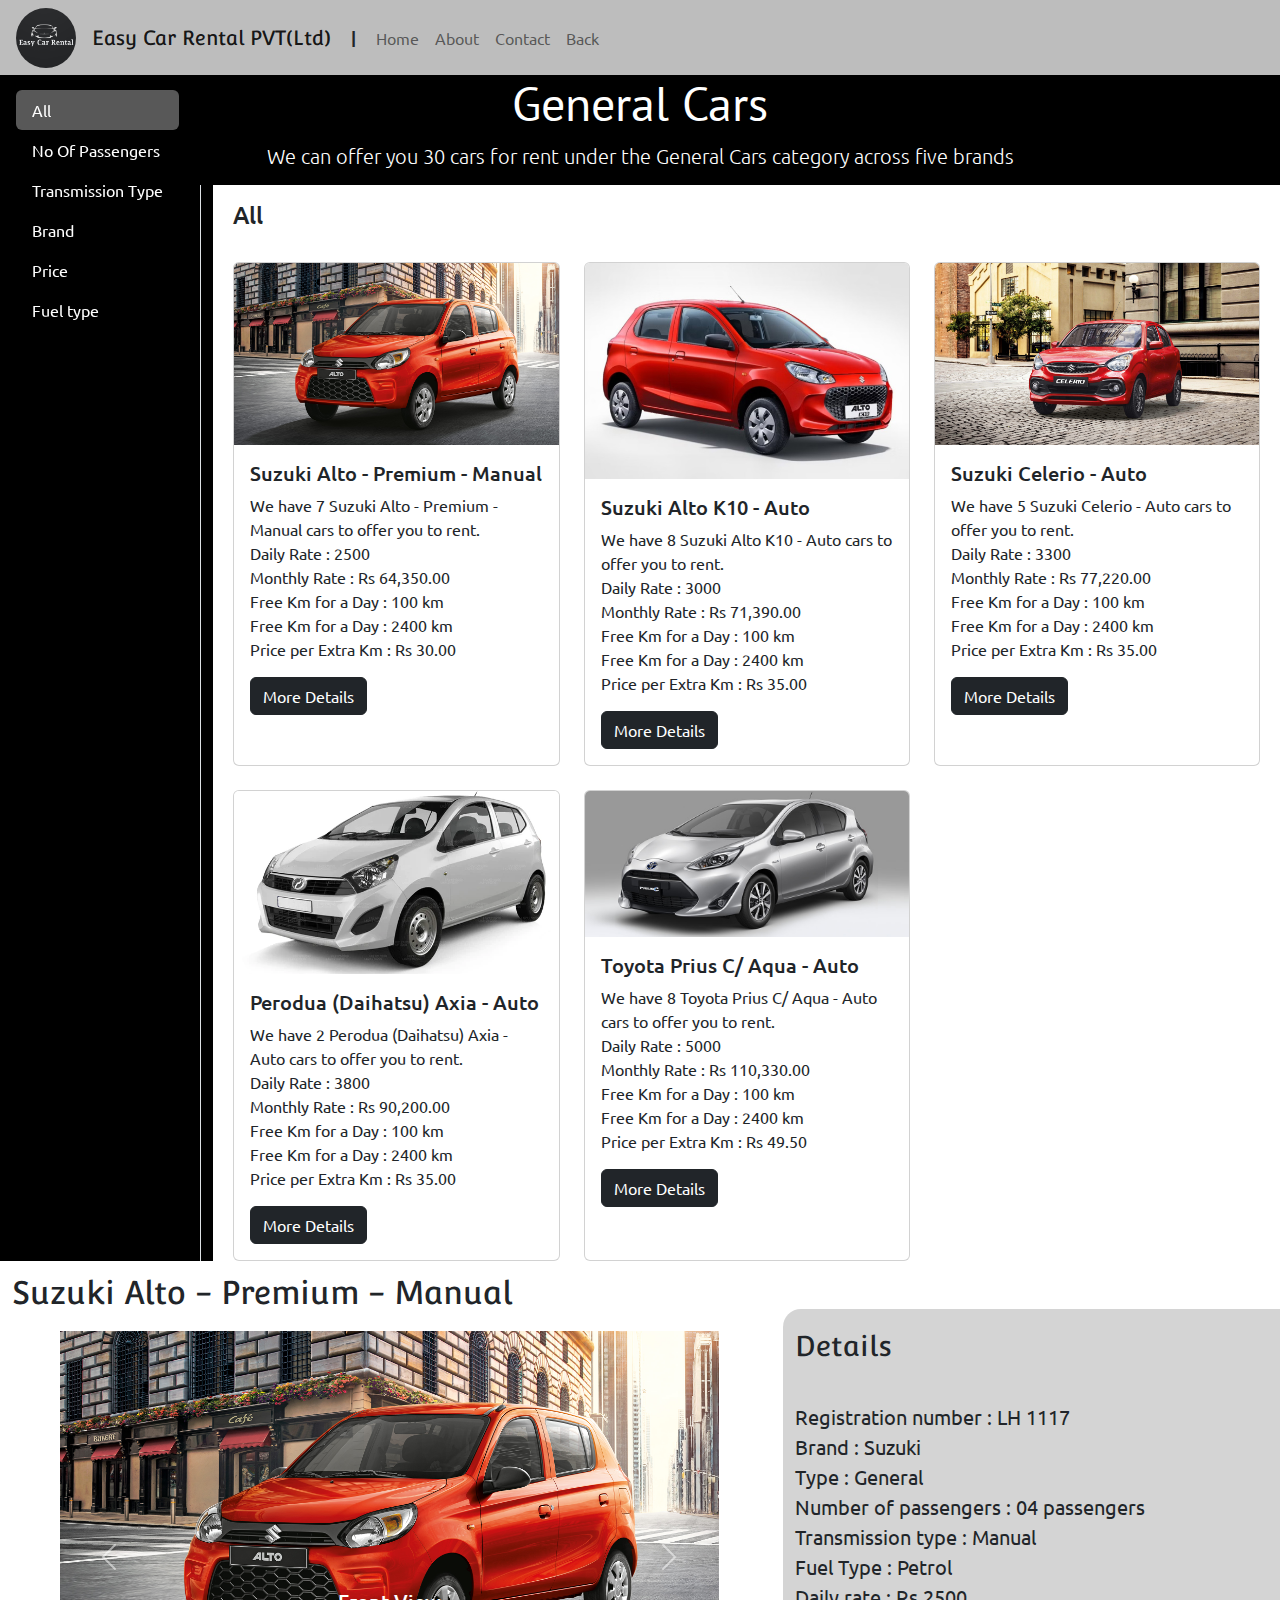
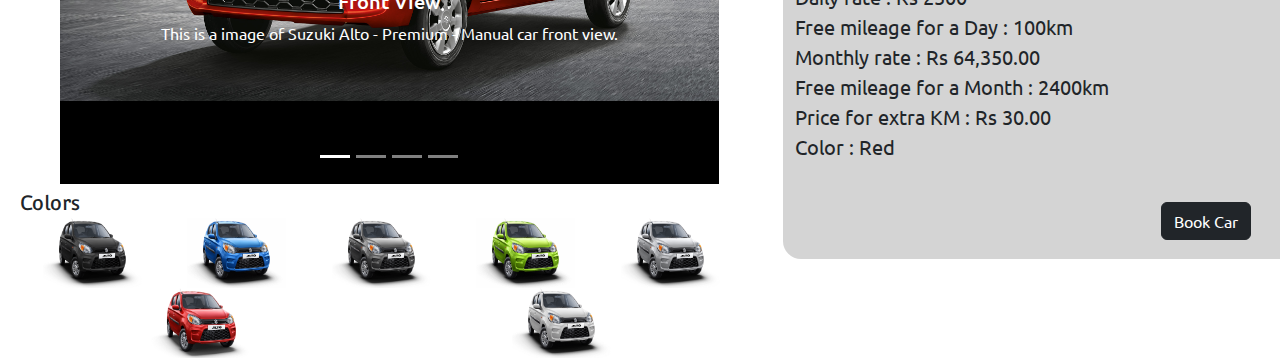
==== commit 8faf689c: "create susuki alti primium car page in SpringFrontEnd" ====
--- a/Car_Rental_System_With_SpringWebMVC/Spring_Front_End/generalCars.html
+++ b/Car_Rental_System_With_SpringWebMVC/Spring_Front_End/generalCars.html
@@ -551,14 +551,15 @@
 </main>
 
 <main id="cars" class="container-fluid">
-    <div class="row" style="height: 654px;">
+
+    <div class="row" id="SuzukiAlto-Premium" style="height: 654px;">
         <div class="col-7">
-            <div class="col-12 mt-2 " style="height:100px;">
+            <div class="col-12 " style="height:70px;">
                 <label class="col-12 fs-2 mt-2"
                        style="height: max-content;font-family: 'Convergence', sans-serif;">Suzuki Alto - Premium - Manual</label>
             </div>
             <div class="col ms-5 me-3 bg-black ">
-                    <div id="carouselExampleCaptions" class="carousel slide" style="height: 480px">
+                    <div id="carouselExampleCaptions" class="carousel slide" style="height: 453px">
                         <div class="carousel-indicators">
                             <button type="button" data-bs-target="#carouselExampleCaptions" data-bs-slide-to="0" class="active" aria-current="true" aria-label="Slide 1"></button>
                             <button type="button" data-bs-target="#carouselExampleCaptions" data-bs-slide-to="1" aria-label="Slide 2"></button>
@@ -605,24 +606,59 @@
                         </button>
                     </div>
                 </div>
+            <div class="col-12 mt-1 ms-2" style="height:110px;">
+                <label class="col-12 fs-5" style="height: max-content;font-family: 'Convergence', sans-serif;">Colors</label>
+                    <div class="container text-center">
+                        <div class="row" style="height: 80px">
+                            <div class="col" id="black">
+                                <img src="assests/images/General_Cars/Suzuki_Alto-Premium-Manual/colors/black.png" height="70px" width="99px">
+                            </div>
+                            <div class="col" id="blue">
+                                <img src="assests/images/General_Cars/Suzuki_Alto-Premium-Manual/colors/blue.png" height="70px" width="99px">
+                            </div>
+                            <div class="col" id="gray">
+                                <img src="assests/images/General_Cars/Suzuki_Alto-Premium-Manual/colors/gray.png" height="70px" width="99px">
+                            </div>
+                            <div class="col" id="green">
+                                <img src="assests/images/General_Cars/Suzuki_Alto-Premium-Manual/colors/green.png" height="70px" width="99px">
+                            </div>
+                            <div class="col" id="silver">
+                                <img src="assests/images/General_Cars/Suzuki_Alto-Premium-Manual/colors/silver.png" height="70px" width="99px">
+                            </div>
+                            <div class="col" id="red">
+                                <img src="assests/images/General_Cars/Suzuki_Alto-Premium-Manual/colors/red.png" height="70px" width="99px">
+                            </div>
+                            <div class="col" id="white">
+                                <img src="assests/images/General_Cars/Suzuki_Alto-Premium-Manual/colors/white.png" height="70px" width="99px">
+                            </div>
+                        </div>
+                    </div>
+            </div>
         </div>
         <div class="col-5">
-            <div class="row bg-light ms-3 mt-4 bg-success" style="height: 590px;width: 560px; border-radius: 18px">
-                <div class="col-12 mt-2 bg-primary " style="height:70px;">
+            <div class="row ms-4 mt-5" style="height: 550px;width: 525px; border-radius: 18px;background-color: #d4d4d4">
+                <div class="col-12 mt-2 " style="height:70px;">
                     <label class="col-12 fs-3 mt-2" style="height: max-content;font-family: 'Convergence', sans-serif;">Details</label>
                 </div>
-                <div class="col-12 bg-warning" style="height: 425px">
-                    <p class="col-12 fs-5 mt-2">Details</p>
+                <div class="col-12" style="height: 385px">
+                    <p class="col-12 fs-5 mt-2">Registration number : LH 1117 <br> Brand : Suzuki <br> Type : General <br> Number of passengers : 04 passengers <br>
+                        Transmission type : Manual<br> Fuel Type : Petrol <br> Daily rate : Rs 2500 <br>Free mileage for a Day : 100km <br> Monthly rate : Rs 64,350.00
+                     <br> Free mileage for a Month : 2400km <br> Price for extra KM : Rs 30.00 <br> Color : Red</p>
                 </div>
-                <div class="col-12 bg-danger" style="height: 65px">
-                    <button type="button" class="btn btn-light ms-3 mt-3" data-bs-toggle="modal" data-bs-target="#exampleModal">
-                        Book Car
-                    </button>
+                <div class="col-12 " style="height: 65px">
+                    <div class="row justify-content-end">
+                        <div class="col-4">
+                            <button type="button" class="btn btn-dark ms-3 mt-3" data-bs-toggle="modal" data-bs-target="#exampleModal">Book Car</button>
+                        </div>
+                    </div>
                 </div>
             </div>
         </div>
     </div>
 
+   
+
+    <!---------------------- car booking model start------------------------------>
     <div class="modal fade modal-lg" id="exampleModal" tabindex="-1" aria-labelledby="exampleModalLabel" aria-hidden="true">
         <div class="modal-dialog">
             <div class="modal-content">
@@ -715,6 +751,7 @@
             </div>
         </div>
     </div>
+    <!---------------------- car booking model end--------------------------------->
 </main>
 
 <script src="assests/js/bootstrap.min.js"></script>
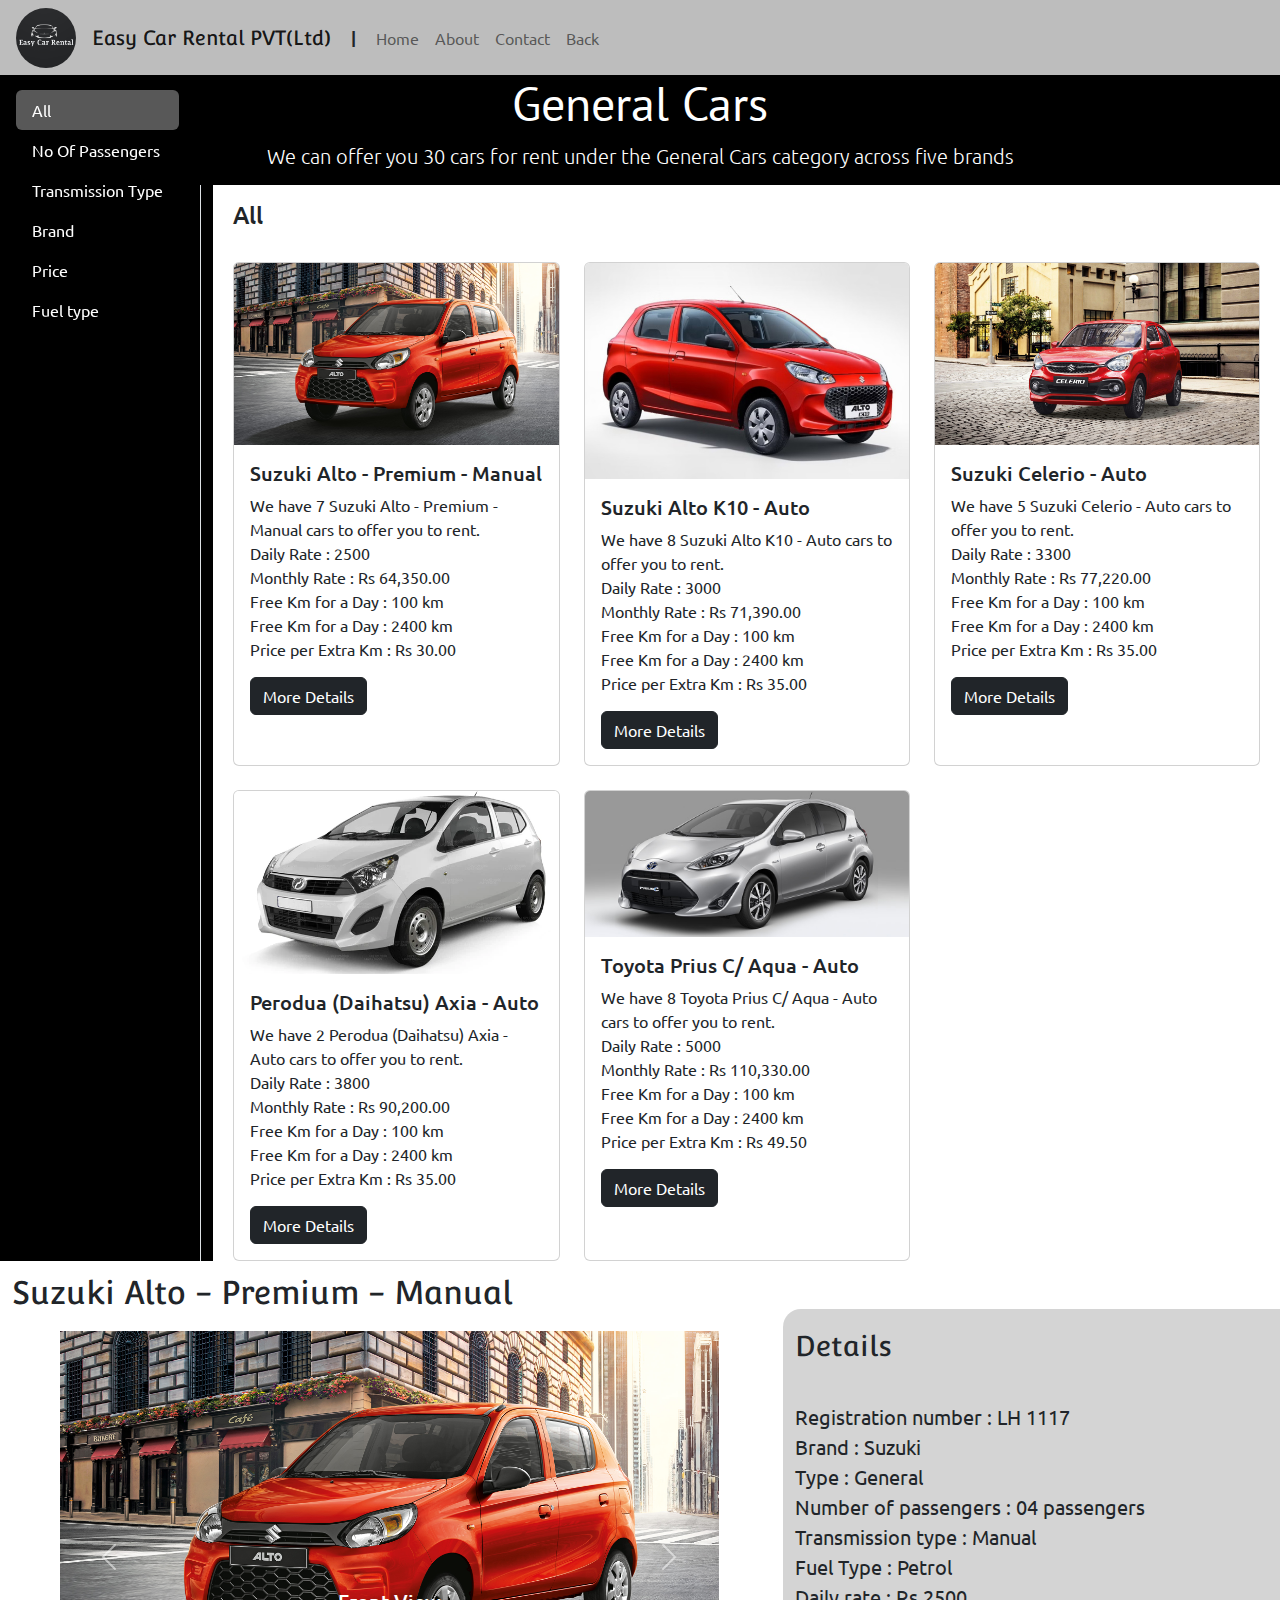
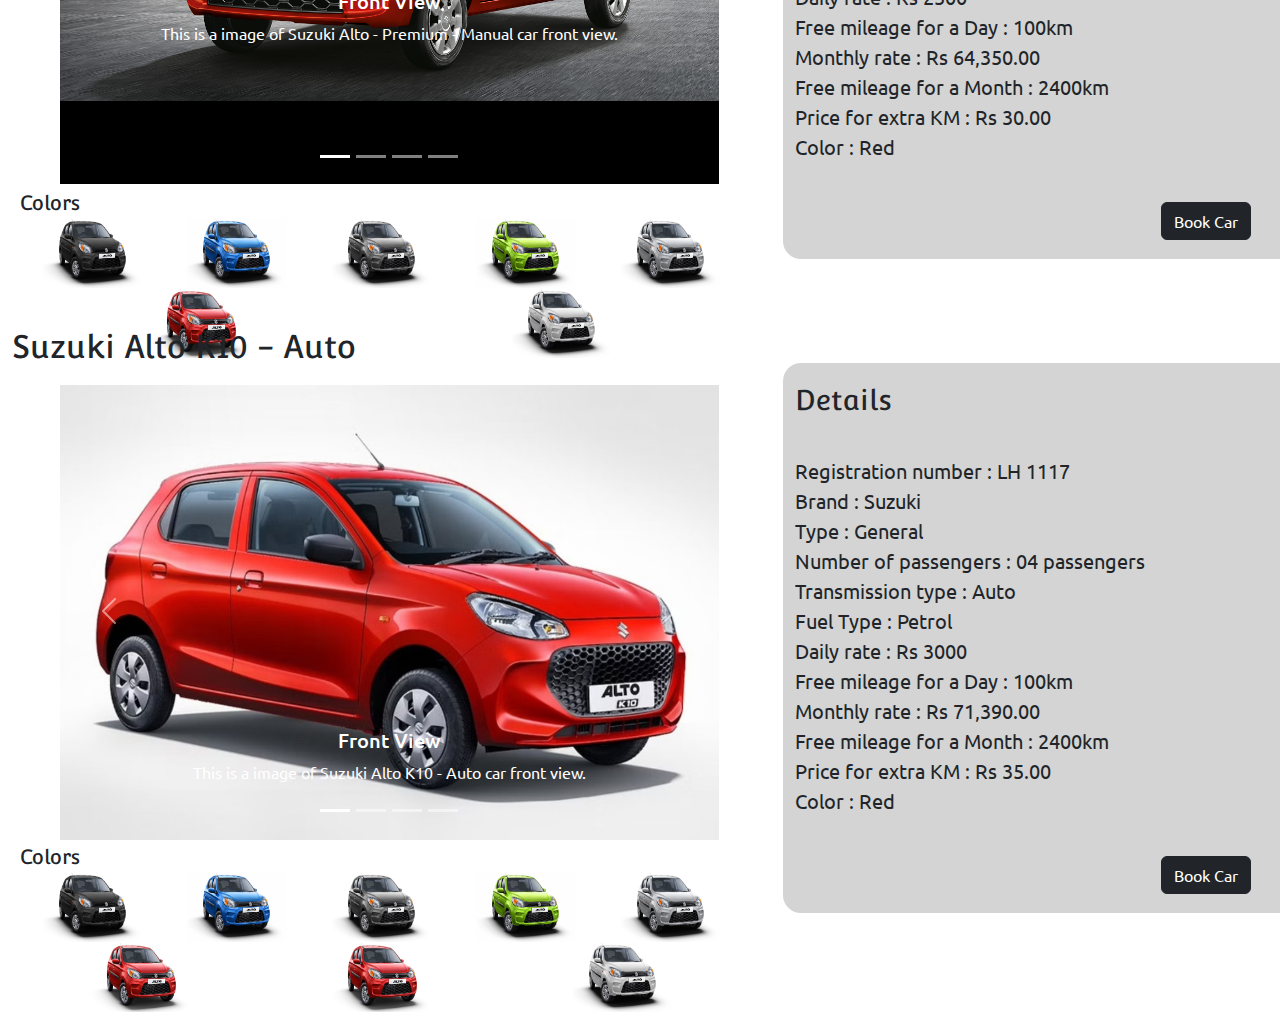
==== commit f3e1aaf5: "create susuki alto K10 car page in SpringFrontEnd" ====
--- a/Car_Rental_System_With_SpringWebMVC/Spring_Front_End/generalCars.html
+++ b/Car_Rental_System_With_SpringWebMVC/Spring_Front_End/generalCars.html
@@ -610,25 +610,25 @@
                 <label class="col-12 fs-5" style="height: max-content;font-family: 'Convergence', sans-serif;">Colors</label>
                     <div class="container text-center">
                         <div class="row" style="height: 80px">
-                            <div class="col" id="black">
+                            <div class="col" id="altoBlack">
                                 <img src="assests/images/General_Cars/Suzuki_Alto-Premium-Manual/colors/black.png" height="70px" width="99px">
                             </div>
-                            <div class="col" id="blue">
+                            <div class="col" id="altoBlue">
                                 <img src="assests/images/General_Cars/Suzuki_Alto-Premium-Manual/colors/blue.png" height="70px" width="99px">
                             </div>
-                            <div class="col" id="gray">
+                            <div class="col" id="altoGray">
                                 <img src="assests/images/General_Cars/Suzuki_Alto-Premium-Manual/colors/gray.png" height="70px" width="99px">
                             </div>
-                            <div class="col" id="green">
+                            <div class="col" id="altoGreen">
                                 <img src="assests/images/General_Cars/Suzuki_Alto-Premium-Manual/colors/green.png" height="70px" width="99px">
                             </div>
-                            <div class="col" id="silver">
+                            <div class="col" id="altoSilver">
                                 <img src="assests/images/General_Cars/Suzuki_Alto-Premium-Manual/colors/silver.png" height="70px" width="99px">
                             </div>
-                            <div class="col" id="red">
+                            <div class="col" id="altoRed">
                                 <img src="assests/images/General_Cars/Suzuki_Alto-Premium-Manual/colors/red.png" height="70px" width="99px">
                             </div>
-                            <div class="col" id="white">
+                            <div class="col" id="altoWhite">
                                 <img src="assests/images/General_Cars/Suzuki_Alto-Premium-Manual/colors/white.png" height="70px" width="99px">
                             </div>
                         </div>
@@ -656,7 +656,112 @@
         </div>
     </div>
 
-   
+    <div class="row" id="SuzukiAltoK10" style="height: 654px;">
+        <div class="col-7">
+            <div class="col-12 " style="height:70px;">
+                <label class="col-12 fs-2 mt-2"
+                       style="height: max-content;font-family: 'Convergence', sans-serif;">Suzuki Alto K10 - Auto</label>
+            </div>
+            <div class="col ms-5 me-3 bg-black ">
+                <div id="carouselExampleCaptions1" class="carousel slide" style="height: 453px">
+                    <div class="carousel-indicators">
+                        <button type="button" data-bs-target="#carouselExampleCaptions1" data-bs-slide-to="0" class="active" aria-current="true" aria-label="Slide 1"></button>
+                        <button type="button" data-bs-target="#carouselExampleCaptions1" data-bs-slide-to="1" aria-label="Slide 2"></button>
+                        <button type="button" data-bs-target="#carouselExampleCaptions1" data-bs-slide-to="2" aria-label="Slide 3"></button>
+                        <button type="button" data-bs-target="#carouselExampleCaptions1" data-bs-slide-to="3" aria-label="Slide 4"></button>
+                    </div>
+                    <div class="carousel-inner">
+                        <div class="carousel-item active">
+                            <img src="assests/images/General_Cars/Suzuki_Alto_K10-Auto/front.jpg" class="d-block w-100" alt="..." height="455px">
+                            <div class="carousel-caption d-none d-md-block">
+                                <h5>Front View</h5>
+                                <p>This is a image of Suzuki Alto K10 - Auto car front view.</p>
+                            </div>
+                        </div>
+                        <div class="carousel-item">
+                            <img src="assests/images/General_Cars/Suzuki_Alto_K10-Auto/side.jpg" class="d-block w-100" alt="..."height="455px">
+                            <div class="carousel-caption d-none d-md-block">
+                                <h5>Side View</h5>
+                                <p>This is a image of Suzuki Alto K10 - Auto car side view.</p>
+                            </div>
+                        </div>
+                        <div class="carousel-item">
+                            <img src="assests/images/General_Cars/Suzuki_Alto_K10-Auto/back.jpg" class="d-block w-100" alt="..."height="455px">
+                            <div class="carousel-caption d-none d-md-block">
+                                <h5>Back View</h5>
+                                <p>This is a image of Suzuki Alto K10 - Auto car back view.</p>
+                            </div>
+                        </div>
+                        <div class="carousel-item">
+                            <img src="assests/images/General_Cars/Suzuki_Alto_K10-Auto/interior.jpg" class="d-block w-100" alt="..."height="455px">
+                            <div class="carousel-caption d-none d-md-block">
+                                <h5>Interior View</h5>
+                                <p>This is a image of Suzuki Alto K10 - Auto car interior view </p>
+                            </div>
+                        </div>
+                    </div>
+                    <button class="carousel-control-prev" type="button" data-bs-target="#carouselExampleCaptions1" data-bs-slide="prev">
+                        <span class="carousel-control-prev-icon" aria-hidden="true"></span>
+                        <span class="visually-hidden">Previous</span>
+                    </button>
+                    <button class="carousel-control-next" type="button" data-bs-target="#carouselExampleCaptions1" data-bs-slide="next">
+                        <span class="carousel-control-next-icon" aria-hidden="true"></span>
+                        <span class="visually-hidden">Next</span>
+                    </button>
+                </div>
+            </div>
+            <div class="col-12 mt-1 ms-2" style="height:110px;">
+                <label class="col-12 fs-5" style="height: max-content;font-family: 'Convergence', sans-serif;">Colors</label>
+                <div class="container text-center">
+                    <div class="row" style="height: 80px">
+                        <div class="col" id="altoK10Black">
+                            <img src="assests/images/General_Cars/Suzuki_Alto-Premium-Manual/colors/black.png" height="70px" width="99px">
+                        </div>
+                        <div class="col" id="altoK10Blue">
+                            <img src="assests/images/General_Cars/Suzuki_Alto-Premium-Manual/colors/blue.png" height="70px" width="99px">
+                        </div>
+                        <div class="col" id="altoK10Gray">
+                            <img src="assests/images/General_Cars/Suzuki_Alto-Premium-Manual/colors/gray.png" height="70px" width="99px">
+                        </div>
+                        <div class="col" id="altoK10Green">
+                            <img src="assests/images/General_Cars/Suzuki_Alto-Premium-Manual/colors/green.png" height="70px" width="99px">
+                        </div>
+                        <div class="col" id="altoK10Silver">
+                            <img src="assests/images/General_Cars/Suzuki_Alto-Premium-Manual/colors/silver.png" height="70px" width="99px">
+                        </div>
+                        <div class="col" id="altoK10Red1">
+                            <img src="assests/images/General_Cars/Suzuki_Alto-Premium-Manual/colors/red.png" height="70px" width="99px">
+                        </div>
+                        <div class="col" id="altoK10Red2">
+                            <img src="assests/images/General_Cars/Suzuki_Alto-Premium-Manual/colors/red.png" height="70px" width="99px">
+                        </div>
+                        <div class="col" id="altoK10White">
+                            <img src="assests/images/General_Cars/Suzuki_Alto-Premium-Manual/colors/white.png" height="70px" width="99px">
+                        </div>
+                    </div>
+                </div>
+            </div>
+        </div>
+        <div class="col-5">
+            <div class="row ms-4 mt-5" style="height: 550px;width: 525px; border-radius: 18px;background-color: #d4d4d4">
+                <div class="col-12 mt-2 " style="height:70px;">
+                    <label class="col-12 fs-3 mt-2" style="height: max-content;font-family: 'Convergence', sans-serif;">Details</label>
+                </div>
+                <div class="col-12" style="height: 385px">
+                    <p class="col-12 fs-5 mt-2">Registration number : LH 1117 <br> Brand : Suzuki <br> Type : General <br> Number of passengers : 04 passengers <br>
+                        Transmission type : Auto<br> Fuel Type : Petrol <br> Daily rate : Rs 3000 <br>Free mileage for a Day : 100km <br> Monthly rate : Rs 71,390.00
+                        <br> Free mileage for a Month : 2400km <br> Price for extra KM : Rs 35.00 <br> Color : Red</p>
+                </div>
+                <div class="col-12 " style="height: 65px">
+                    <div class="row justify-content-end">
+                        <div class="col-4">
+                            <button type="button" class="btn btn-dark ms-3 mt-3" data-bs-toggle="modal" data-bs-target="#exampleModal">Book Car</button>
+                        </div>
+                    </div>
+                </div>
+            </div>
+        </div>
+    </div>
 
     <!---------------------- car booking model start------------------------------>
     <div class="modal fade modal-lg" id="exampleModal" tabindex="-1" aria-labelledby="exampleModalLabel" aria-hidden="true">
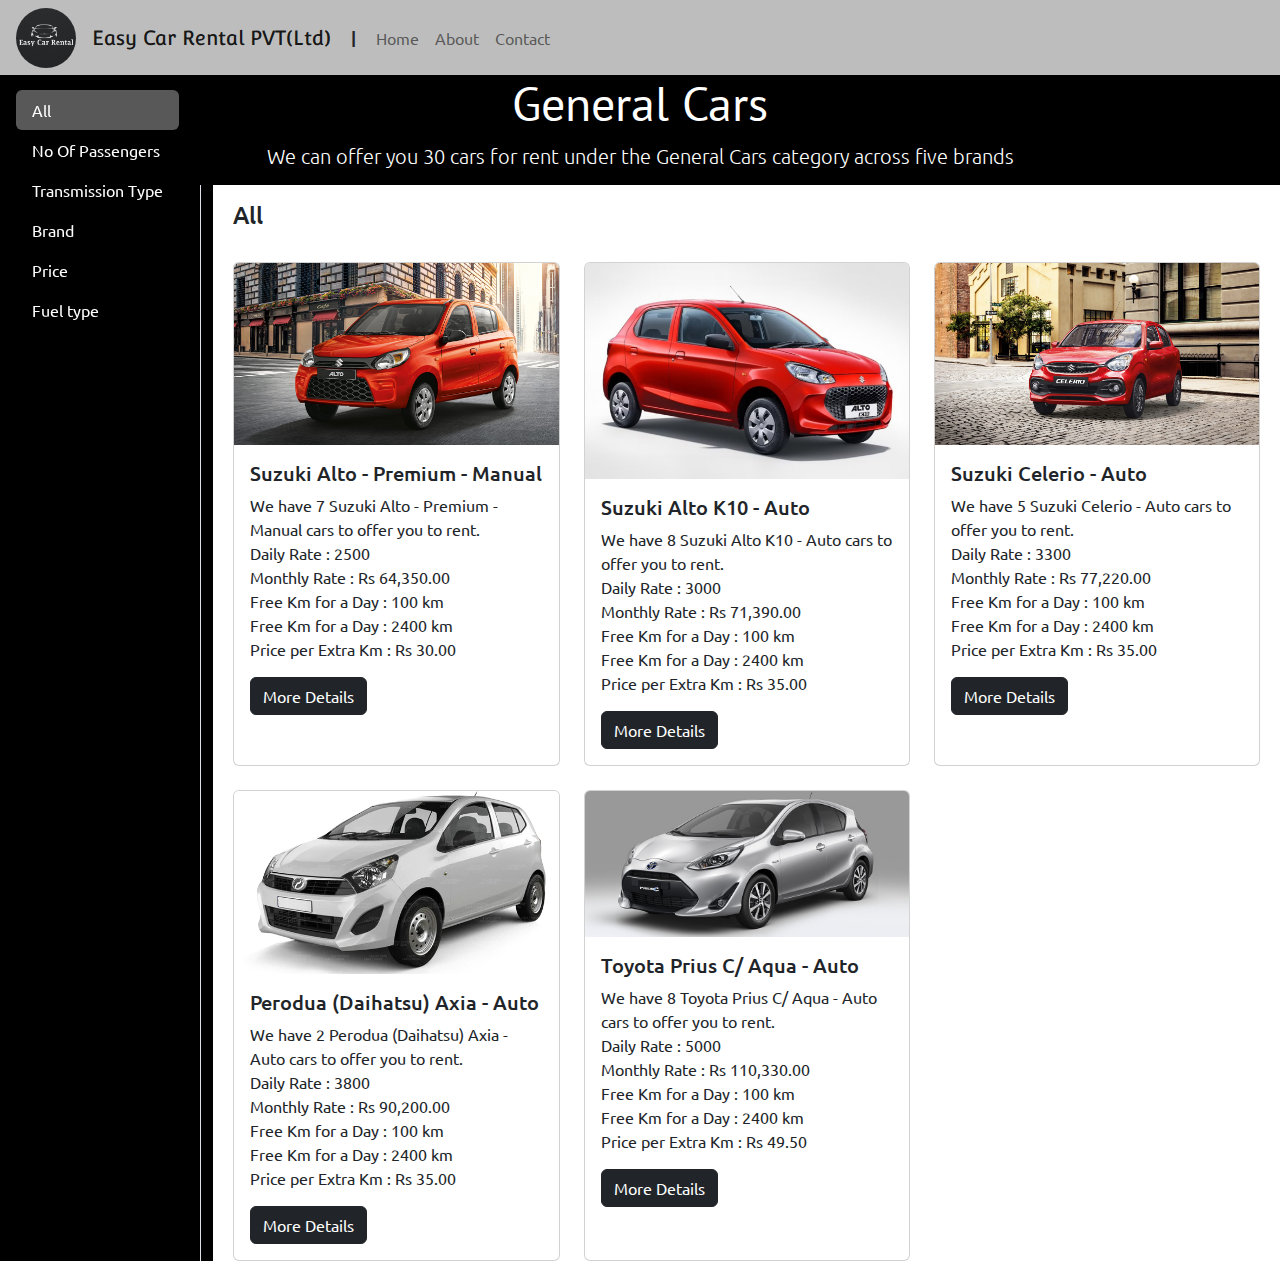
==== commit 45e793f2: "add script to open susuki alto car page when click more details button in SpringFrontEnd" ====
--- a/Car_Rental_System_With_SpringWebMVC/Spring_Front_End/generalCars.html
+++ b/Car_Rental_System_With_SpringWebMVC/Spring_Front_End/generalCars.html
@@ -47,8 +47,8 @@
         <!---------------------nav bar items----------------------->
         <div class="collapse navbar-collapse" id="navbarSupportedContent">
             <ul class="navbar-nav">
-                <li class="nav-item active">
-                    <a class="nav-link" aria-current="page" href="#">Home</a>
+                <li class="nav-item">
+                    <a class="nav-link" aria-current="page" href="userDashboard.html">Home</a>
                 </li>
                 <li class="nav-item">
                     <a class="nav-link" aria-current="page" href="#">About</a>
@@ -56,9 +56,7 @@
                 <li class="nav-item">
                     <a class="nav-link" aria-current="page" href="#">Contact</a>
                 </li>
-                <li class="nav-item">
-                    <a class="nav-link" aria-current="page" href="userDashboard.html">Back</a>
-                </li>
+
             </ul>
         </div>
     </nav>
@@ -119,7 +117,7 @@
                                             a Day : 100 km <br> Free Km for
                                             a Day : 2400 km <br> Price per
                                             Extra Km : Rs 30.00</p>
-                                        <a href="SuzukiAlto-Premium-Manual.html" class="btn btn-dark">More Details</a>
+                                        <a class="btn btn-dark SuzukiAlto-PremiumBtn">More Details</a>
                                     </div>
                                 </div>
                             </div>
@@ -199,7 +197,7 @@
                                         <p class="card-text">We have 7 Suzuki Alto - Premium - Manual cars to offer you to rent.<br>Four passengers can travel in this car<br> Daily
                                             Rate : 2500 <br> Monthly
                                             Rate : Rs 64,350.00 </p>
-                                        <a href="#" class="btn btn-dark" id="">More Details</a>
+                                        <a class="btn btn-dark SuzukiAlto-PremiumBtn">More Details</a>
                                     </div>
                                 </div>
                             </div>
@@ -267,7 +265,7 @@
                                         <p class="card-text">We have 7 Suzuki Alto - Premium - Manual cars to offer you to rent.<br>Transmission Type : Manual <br> Daily
                                             Rate : 2500 <br> Monthly
                                             Rate : Rs 64,350.00 </p>
-                                        <a href="SuzukiAlto-Premium-Manual.html" class="btn btn-dark">More Details</a>
+                                        <a class="btn btn-dark SuzukiAlto-PremiumBtn">More Details</a>
                                     </div>
                                 </div>
                             </div>
@@ -340,7 +338,7 @@
                                         <p class="card-text">We have 7 Suzuki Alto - Premium - Manual cars to offer you to rent.<br> Daily
                                             Rate : 2500 <br> Monthly
                                             Rate : Rs 64,350.00 </p>
-                                        <a href="SuzukiAlto-Premium-Manual.html" class="btn btn-dark">More Details</a>
+                                        <a class="btn btn-dark SuzukiAlto-PremiumBtn">More Details</a>
                                     </div>
                                 </div>
                             </div>
@@ -416,7 +414,7 @@
                                             Rate : 2500 <br> Monthly
                                             Rate : Rs 64,350.00 <br> Price per
                                             Extra Km : Rs 30.00</p>
-                                        <a href="SuzukiAlto-Premium-Manual.html" class="btn btn-dark">More Details</a>
+                                        <a class="btn btn-dark SuzukiAlto-PremiumBtn">More Details</a>
                                     </div>
                                 </div>
                             </div>
@@ -488,7 +486,7 @@
                                         <p class="card-text">We have 7 Suzuki Alto - Premium - Manual cars to offer you to rent.<br>Fuel Type : Petrol <br> Daily
                                             Rate : 2500 <br> Monthly
                                             Rate : Rs 64,350.00 </p>
-                                        <a href="SuzukiAlto-Premium-Manual.html" class="btn btn-dark">More Details</a>
+                                        <a class="btn btn-dark SuzukiAlto-PremiumBtn">More Details</a>
                                     </div>
                                 </div>
                             </div>
@@ -550,15 +548,16 @@
         </div>
 </main>
 
-<main id="cars" class="container-fluid">
-
-    <div class="row" id="SuzukiAlto-Premium" style="height: 654px;">
-        <div class="col-7">
-            <div class="col-12 " style="height:70px;">
-                <label class="col-12 fs-2 mt-2"
-                       style="height: max-content;font-family: 'Convergence', sans-serif;">Suzuki Alto - Premium - Manual</label>
-            </div>
-            <div class="col ms-5 me-3 bg-black ">
+<main id="cars">
+
+    <div class="row container-fluid" id="SuzukiAlto-Premium" style="height: 654px;">
+        <div class="row">
+            <div class="col-7">
+                <div class="col-12 " style="height:70px;">
+                    <label class="col-12 fs-2 mt-2"
+                           style="height: max-content;font-family: 'Convergence', sans-serif;">Suzuki Alto - Premium - Manual</label>
+                </div>
+                <div class="col ms-5 me-3 bg-black ">
                     <div id="carouselExampleCaptions" class="carousel slide" style="height: 453px">
                         <div class="carousel-indicators">
                             <button type="button" data-bs-target="#carouselExampleCaptions" data-bs-slide-to="0" class="active" aria-current="true" aria-label="Slide 1"></button>
@@ -606,8 +605,8 @@
                         </button>
                     </div>
                 </div>
-            <div class="col-12 mt-1 ms-2" style="height:110px;">
-                <label class="col-12 fs-5" style="height: max-content;font-family: 'Convergence', sans-serif;">Colors</label>
+                <div class="col-12 mt-1 ms-2" style="height:110px;">
+                    <label class="col-12 fs-5" style="height: max-content;font-family: 'Convergence', sans-serif;">Colors</label>
                     <div class="container text-center">
                         <div class="row" style="height: 80px">
                             <div class="col" id="altoBlack">
@@ -633,22 +632,23 @@
                             </div>
                         </div>
                     </div>
-            </div>
-        </div>
-        <div class="col-5">
-            <div class="row ms-4 mt-5" style="height: 550px;width: 525px; border-radius: 18px;background-color: #d4d4d4">
-                <div class="col-12 mt-2 " style="height:70px;">
-                    <label class="col-12 fs-3 mt-2" style="height: max-content;font-family: 'Convergence', sans-serif;">Details</label>
-                </div>
-                <div class="col-12" style="height: 385px">
-                    <p class="col-12 fs-5 mt-2">Registration number : LH 1117 <br> Brand : Suzuki <br> Type : General <br> Number of passengers : 04 passengers <br>
-                        Transmission type : Manual<br> Fuel Type : Petrol <br> Daily rate : Rs 2500 <br>Free mileage for a Day : 100km <br> Monthly rate : Rs 64,350.00
-                     <br> Free mileage for a Month : 2400km <br> Price for extra KM : Rs 30.00 <br> Color : Red</p>
-                </div>
-                <div class="col-12 " style="height: 65px">
-                    <div class="row justify-content-end">
-                        <div class="col-4">
-                            <button type="button" class="btn btn-dark ms-3 mt-3" data-bs-toggle="modal" data-bs-target="#exampleModal">Book Car</button>
+                </div>
+            </div>
+            <div class="col-5">
+                <div class="row ms-5 mt-5" style="height: 550px;width: 525px; border-radius: 18px;background-color: #d4d4d4">
+                    <div class="col-12 mt-2 " style="height:70px;">
+                        <label class="col-12 fs-3 mt-2" style="height: max-content;font-family: 'Convergence', sans-serif;">Details</label>
+                    </div>
+                    <div class="col-12" style="height: 385px">
+                        <p class="col-12 fs-5 mt-2">Registration number : LH 1117 <br> Brand : Suzuki <br> Type : General <br> Number of passengers : 04 passengers <br>
+                            Transmission type : Manual<br> Fuel Type : Petrol <br> Daily rate : Rs 2500 <br>Free mileage for a Day : 100km <br> Monthly rate : Rs 64,350.00
+                            <br> Free mileage for a Month : 2400km <br> Price for extra KM : Rs 30.00 <br> Color : Red</p>
+                    </div>
+                    <div class="col-12 " style="height: 65px">
+                        <div class="row justify-content-end">
+                            <div class="col-4">
+                                <button type="button" class="btn btn-dark ms-3 mt-3" data-bs-toggle="modal" data-bs-target="#exampleModal">Book Car</button>
+                            </div>
                         </div>
                     </div>
                 </div>
@@ -656,7 +656,7 @@
         </div>
     </div>
 
-    <div class="row" id="SuzukiAltoK10" style="height: 654px;">
+    <div class="row container-fluid" id="SuzukiAltoK10" style="height: 654px;">
         <div class="col-7">
             <div class="col-12 " style="height:70px;">
                 <label class="col-12 fs-2 mt-2"
